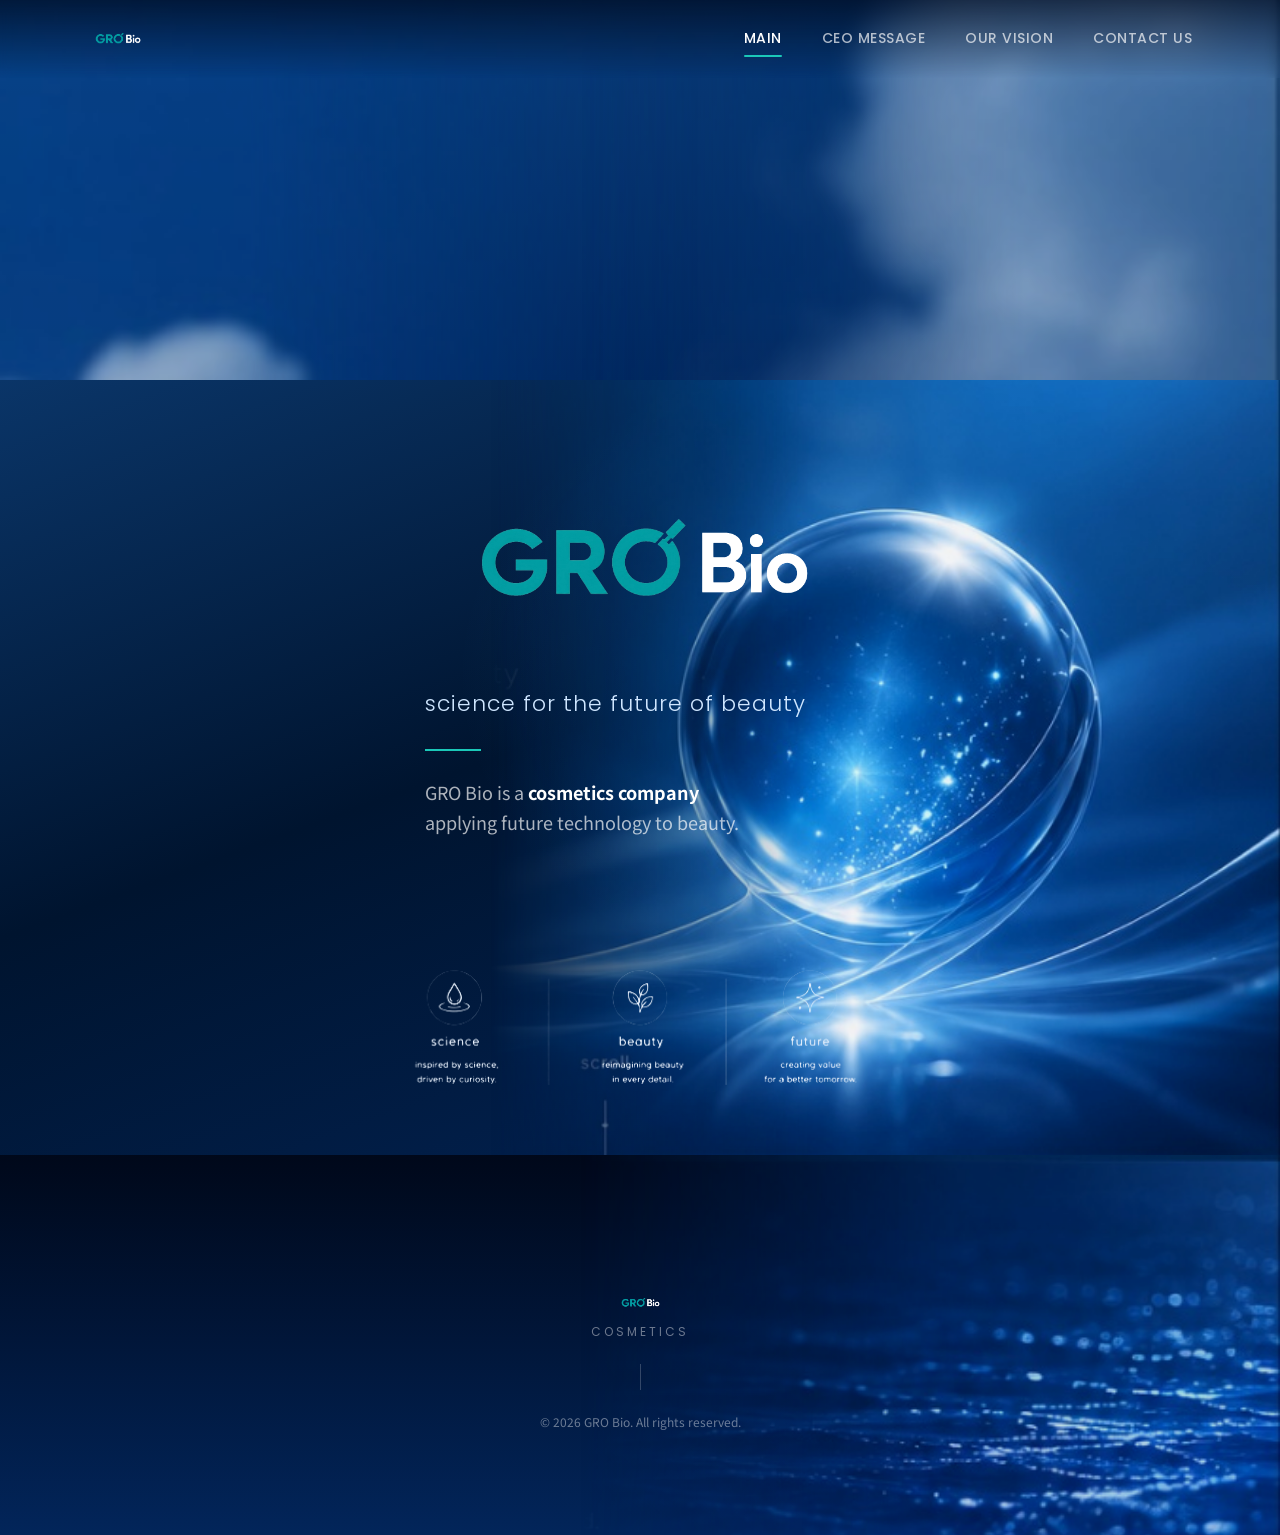
==== index.html @ 862a054e "Make English the primary site (root pages), remove redundant /en folder" ====
<!DOCTYPE html>
<html lang="en">
<head>
<meta charset="UTF-8">
<meta name="viewport" content="width=device-width, initial-scale=1.0">
<title>GRO Bio | science for the future of beauty</title>
<meta name="description" content="GRO Bio is a cosmetics company that applies future technology to beauty.">
<link rel="icon" href="assets/logo.png">
<link rel="stylesheet" href="style.css">
</head>
<body>

<header class="site-header">
  <div class="wrap">
    <a href="index.html" class="brand"><img src="assets/logo-white.png" alt="GRO Bio"></a>
    <nav class="nav-links">
      <a href="index.html" class="active eng">MAIN</a>
      <a href="ceo.html" class="eng">CEO MESSAGE</a>
      <a href="vision.html" class="eng">OUR VISION</a>
      <a href="contact.html" class="eng">CONTACT US</a>
    </nav>
    <button class="nav-toggle" aria-label="Open menu"><span></span></button>
  </div>
</header>

<section class="sky-band">
  <div class="cloud-l"></div>
  <div class="cloud-r"></div>
</section>

<section class="hero">
  <div class="hero-orb"></div>
  <div class="wrap hero-inner">
    <img class="hero-mark" src="assets/logo-white.png" alt="GRO Bio">
    <p class="hero-tagline eng">science for the future of beauty</p>
    <div class="hero-rule"></div>
    <p class="hero-desc">GRO Bio is a <strong>cosmetics company</strong><br>applying future technology to beauty.</p>
  </div>
  <div class="hero-pillars"><img src="assets/pillars-graphic.png" alt="science, beauty, future"></div>
</section>

<footer class="site-footer">
  <div class="footer-water"></div>
  <div class="wrap footer-inner">
    <img src="assets/logo-white.png" alt="GRO Bio">
    <div class="tag">cosmetics</div>
    <div class="footer-rule"></div>
    <div class="copyright">&copy; 2026 GRO Bio. All rights reserved.</div>
  </div>
</footer>

<script src="script.js"></script>
</body>
</html>
---- style.css ----
@import url('https://fonts.googleapis.com/css2?family=Poppins:wght@300;400;500;600;700&family=Noto+Sans+KR:wght@300;400;500;700;900&display=swap');

:root{
  --navy-950:#00081a;
  --navy-900:#00142f;
  --navy-800:#02255a;
  --navy-700:#0a3d7a;
  --navy-600:#154f96;
  --blue-accent:#2e8fe0;
  --teal:#1bc8b8;
  --ice:#cfe6ff;
  --white:#ffffff;
  --muted:rgba(255,255,255,.68);
  --faint:rgba(255,255,255,.42);
  --max:1160px;
}

*{margin:0;padding:0;box-sizing:border-box}

html{scroll-behavior:smooth}

body{
  font-family:'Noto Sans KR','Poppins',sans-serif;
  background:var(--navy-900);
  color:var(--white);
  line-height:1.7;
  overflow-x:hidden;
}

.eng{font-family:'Poppins','Noto Sans KR',sans-serif}

a{color:inherit;text-decoration:none}
img{max-width:100%;display:block}
ul{list-style:none}
button{font:inherit;cursor:pointer}

.wrap{max-width:var(--max);margin:0 auto;padding:0 28px}

/* ---------- Header ---------- */
.site-header{
  position:fixed;top:0;left:0;right:0;z-index:100;
  background:linear-gradient(180deg, rgba(0,10,30,.72) 0%, rgba(0,10,30,0) 100%);
  backdrop-filter:blur(6px);
  transition:background .3s ease;
}
.site-header.solid{
  background:rgba(0,15,40,.92);
  border-bottom:1px solid rgba(255,255,255,.08);
}
.site-header .wrap{
  display:flex;align-items:center;justify-content:space-between;
  height:78px;
}
.brand{display:flex;align-items:center;gap:10px}
.brand img{height:26px;width:auto}

.nav-links{display:flex;align-items:center;gap:40px}
.nav-links a{
  font-family:'Poppins',sans-serif;
  font-size:14px;letter-spacing:.5px;font-weight:500;
  color:var(--muted);
  position:relative;
  padding:6px 0;
  transition:color .2s ease;
}
.nav-links a:hover,.nav-links a.active{color:var(--white)}
.nav-links a.active::after{
  content:'';position:absolute;left:0;right:0;bottom:0;height:2px;
  background:var(--teal);border-radius:2px;
}

.nav-toggle{
  display:none;
  width:40px;height:40px;border-radius:8px;border:none;background:transparent;
  position:relative;
  z-index:110;
}
.nav-toggle span{
  display:block;width:22px;height:2px;background:var(--white);margin:0 auto;
  position:relative;transition:transform .25s ease,opacity .25s ease;
}
.nav-toggle span::before,.nav-toggle span::after{
  content:'';position:absolute;left:0;width:22px;height:2px;background:var(--white);transition:transform .25s ease,top .25s ease;
}
.nav-toggle span::before{top:-7px}
.nav-toggle span::after{top:7px}
.nav-toggle.open span{background:transparent}
.nav-toggle.open span::before{top:0;transform:rotate(45deg)}
.nav-toggle.open span::after{top:0;transform:rotate(-45deg)}

/* ---------- Sky band (home, top) ---------- */
.sky-band{
  position:relative;
  height:380px;
  overflow:hidden;
  background:linear-gradient(180deg, var(--navy-700) 0%, var(--navy-800) 100%);
}

/* ---------- Hero ---------- */
.hero{
  position:relative;
  min-height:760px;
  display:flex;flex-direction:column;justify-content:center;
  background:
    radial-gradient(ellipse 900px 600px at 78% 38%, rgba(46,143,224,.25), transparent 60%),
    linear-gradient(160deg, #0a3568 0%, var(--navy-900) 45%, var(--navy-800) 100%);
  overflow:hidden;
}
.hero-orb{
  position:absolute;top:0;right:0;height:100%;width:62%;
  background-image:url('assets/hero-orb.png');
  background-repeat:no-repeat;
  background-position:right center;
  background-size:contain;
  opacity:.95;
  pointer-events:none;
  z-index:0;
}
.hero-inner{position:relative;z-index:2;padding:90px 0 60px}
.hero-mark{width:min(430px,72vw);margin-bottom:26px}
.hero-tagline{
  font-family:'Poppins',sans-serif;font-weight:300;font-size:clamp(16px,2.4vw,22px);
  letter-spacing:1px;color:var(--ice);margin-bottom:26px;
}
.hero-rule{width:56px;height:2px;background:var(--teal);margin-bottom:26px}
.hero-desc{
  font-size:clamp(15px,1.8vw,18px);color:var(--muted);font-weight:400;max-width:480px;
}
.hero-desc strong{color:var(--white);font-weight:700}

.hero-pillars{
  position:relative;z-index:2;
  width:min(640px,90vw);
  margin:48px auto 40px;
}
.hero-pillars img{width:100%;height:auto;display:block}

.section-eyebrow{
  font-family:'Poppins',sans-serif;font-size:12px;letter-spacing:4px;color:var(--teal);
  text-transform:uppercase;margin-bottom:14px;
}
.section-title{
  font-family:'Poppins',sans-serif;font-weight:300;font-size:clamp(26px,4vw,40px);
  margin-bottom:16px;color:var(--white);
}
.section-title b{font-weight:600;color:var(--teal)}
.section-lead{color:var(--muted);max-width:560px;margin-bottom:56px;font-size:16px}

/* ---------- Page hero (inner pages) ---------- */
.page-hero{
  position:relative;
  padding:190px 0 90px;
  background:linear-gradient(165deg, var(--navy-950) 0%, var(--navy-800) 100%);
  overflow:hidden;
}
.page-hero .wrap{position:relative;z-index:2}
.page-hero-rule{width:56px;height:2px;background:var(--teal);margin:18px 0 26px}
.page-hero h1{
  font-family:'Poppins',sans-serif;font-weight:300;font-size:clamp(30px,5vw,52px);
  letter-spacing:.5px;
}
.page-hero h1 b{font-weight:600;color:var(--teal)}
.page-hero .sub{color:var(--muted);margin-top:18px;max-width:560px;font-size:16px}

.cloud-l,.cloud-r{position:absolute;top:0;height:100%;width:26%;pointer-events:none;opacity:.9}
.cloud-l{left:0;background:url('assets/vision-cloud-l.png') left center/cover no-repeat}
.cloud-r{right:0;background:url('assets/vision-cloud-r.png') right center/cover no-repeat}
.sky-band .cloud-l,.sky-band .cloud-r{height:100%;width:55%;opacity:.75}

/* ---------- Generic content section ---------- */
.section{padding:90px 0;position:relative}
.section.alt{background:var(--navy-950)}

/* ---------- CEO page ---------- */
.ceo-layout{display:grid;grid-template-columns:220px 1fr;gap:60px;align-items:start}
.ceo-portrait{
  width:220px;height:220px;border-radius:50%;
  background:radial-gradient(circle at 35% 30%, var(--navy-600), var(--navy-950) 75%);
  border:1px solid rgba(255,255,255,.12);
  display:flex;align-items:center;justify-content:center;
  color:rgba(255,255,255,.35);
}
.ceo-portrait svg{width:96px;height:96px}
.ceo-quote{
  font-family:'Poppins',sans-serif;font-weight:300;font-size:clamp(20px,2.6vw,28px);
  color:var(--ice);line-height:1.5;margin-bottom:36px;position:relative;padding-left:26px;
  border-left:2px solid var(--teal);
}
.ceo-body p{color:var(--muted);font-size:16px;margin-bottom:22px;max-width:640px}
.ceo-body strong{color:var(--white)}
.signature{margin-top:44px}
.signature .role{font-size:13px;color:var(--faint);letter-spacing:1px;margin-bottom:6px;font-family:'Poppins',sans-serif}
.signature .name{font-size:22px;font-weight:700}
.signature .name span{font-weight:300;color:var(--muted);font-size:16px;margin-left:10px;font-family:'Poppins',sans-serif}

/* ---------- Vision pillars ---------- */
.pillars{display:grid;grid-template-columns:repeat(3,1fr);gap:0;border-top:1px solid rgba(255,255,255,.08)}
.pillar{padding:44px 30px;border-right:1px solid rgba(255,255,255,.08)}
.pillar:last-child{border-right:none}
.pillar-icon{
  width:56px;height:56px;border-radius:50%;
  border:1px solid rgba(27,200,184,.4);background:rgba(27,200,184,.08);
  display:flex;align-items:center;justify-content:center;color:var(--teal);margin-bottom:22px;
}
.pillar-icon svg{width:26px;height:26px}
.pillar h3{font-family:'Poppins',sans-serif;font-size:18px;letter-spacing:.5px;margin-bottom:6px}
.pillar .kicker{font-size:12px;color:var(--faint);font-family:'Poppins',sans-serif;letter-spacing:1px;margin-bottom:16px}
.pillar p{color:var(--muted);font-size:14.5px}

.vision-statement{
  text-align:center;padding:70px 0;
}
.vision-statement .wordmark{font-family:'Poppins',sans-serif;font-weight:300;font-size:clamp(22px,3.4vw,34px);color:var(--white)}
.vision-statement .tag{font-family:'Poppins',sans-serif;font-size:13px;letter-spacing:3px;color:var(--faint);margin-top:8px;text-transform:uppercase}

/* ---------- Contact page ---------- */
.contact-grid{display:grid;grid-template-columns:1.1fr .9fr;gap:50px;align-items:start}
.contact-lead p{color:var(--muted);font-size:16px;margin-bottom:18px;max-width:520px}
.contact-card{
  background:linear-gradient(160deg, rgba(255,255,255,.05), rgba(255,255,255,.015));
  border:1px solid rgba(255,255,255,.08);border-radius:18px;padding:38px;
}
.contact-item{display:flex;gap:16px;padding:18px 0;border-bottom:1px solid rgba(255,255,255,.08)}
.contact-item:last-child{border-bottom:none}
.contact-item .ic{
  width:42px;height:42px;border-radius:50%;flex:none;
  background:rgba(27,200,184,.12);border:1px solid rgba(27,200,184,.3);
  display:flex;align-items:center;justify-content:center;color:var(--teal);
}
.contact-item .ic svg{width:19px;height:19px}
.contact-item .label{font-family:'Poppins',sans-serif;font-size:11px;letter-spacing:1.5px;color:var(--faint);text-transform:uppercase;margin-bottom:6px}
.contact-item .value{font-size:15.5px;color:var(--white)}
.contact-item .value a{border-bottom:1px solid rgba(255,255,255,.25)}
.contact-item .value a:hover{color:var(--teal);border-color:var(--teal)}
.map-link{
  display:inline-flex;align-items:center;gap:8px;margin-top:26px;
  font-family:'Poppins',sans-serif;font-size:13px;color:var(--teal);letter-spacing:.5px;
}
.map-link svg{width:14px;height:14px}

/* ---------- Footer ---------- */
.site-footer{
  position:relative;
  background:linear-gradient(180deg, var(--navy-950) 0%, var(--navy-800) 100%);
  padding:64px 0 30px;
  overflow:hidden;
  min-height:380px;
  display:flex;align-items:center;
}
.footer-water{
  position:absolute;right:0;top:0;height:380px;width:55%;
  background:url('assets/footer-water.png') right center/cover no-repeat;
  opacity:.85;pointer-events:none;
}
.footer-inner{position:relative;z-index:2;text-align:center}
.footer-inner img{height:22px;margin:0 auto 8px}
.footer-inner .tag{font-family:'Poppins',sans-serif;font-size:12px;letter-spacing:3px;color:var(--faint);text-transform:uppercase;margin-bottom:22px}
.footer-rule{width:1px;height:26px;background:rgba(255,255,255,.2);margin:22px auto 22px}
.copyright{font-size:12px;color:var(--faint)}

/* ---------- Responsive ---------- */
@media (max-width:900px){
  .ceo-layout{grid-template-columns:1fr;}
  .ceo-portrait{width:140px;height:140px}
  .ceo-portrait svg{width:60px;height:60px}
  .pillars{grid-template-columns:1fr}
  .pillar{border-right:none;border-bottom:1px solid rgba(255,255,255,.08)}
  .contact-grid{grid-template-columns:1fr}
  .hero-orb{width:100%;opacity:.55}
}

@media (max-width:720px){
  .nav-toggle{display:block}
  .nav-links{
    position:fixed;top:0;right:0;height:100vh;width:min(78vw,320px);
    background:rgba(0,10,28,.98);backdrop-filter:blur(10px);
    flex-direction:column;align-items:flex-start;justify-content:center;gap:30px;
    padding:0 40px;
    transform:translateX(100%);transition:transform .3s ease;
    z-index:105;
  }
  .nav-links.open{transform:translateX(0)}
  .nav-links a{font-size:18px}
  .page-hero{padding:150px 0 60px}
  .footer-water{width:100%;opacity:.35}
  .sky-band{height:220px}
  .hero{min-height:440px}
  .site-footer{min-height:220px}
  .footer-water{height:220px}
}

@media (max-width:480px){
  .wrap{padding:0 20px}
  .hero-mark{width:78vw}
  .contact-card{padding:26px}
}
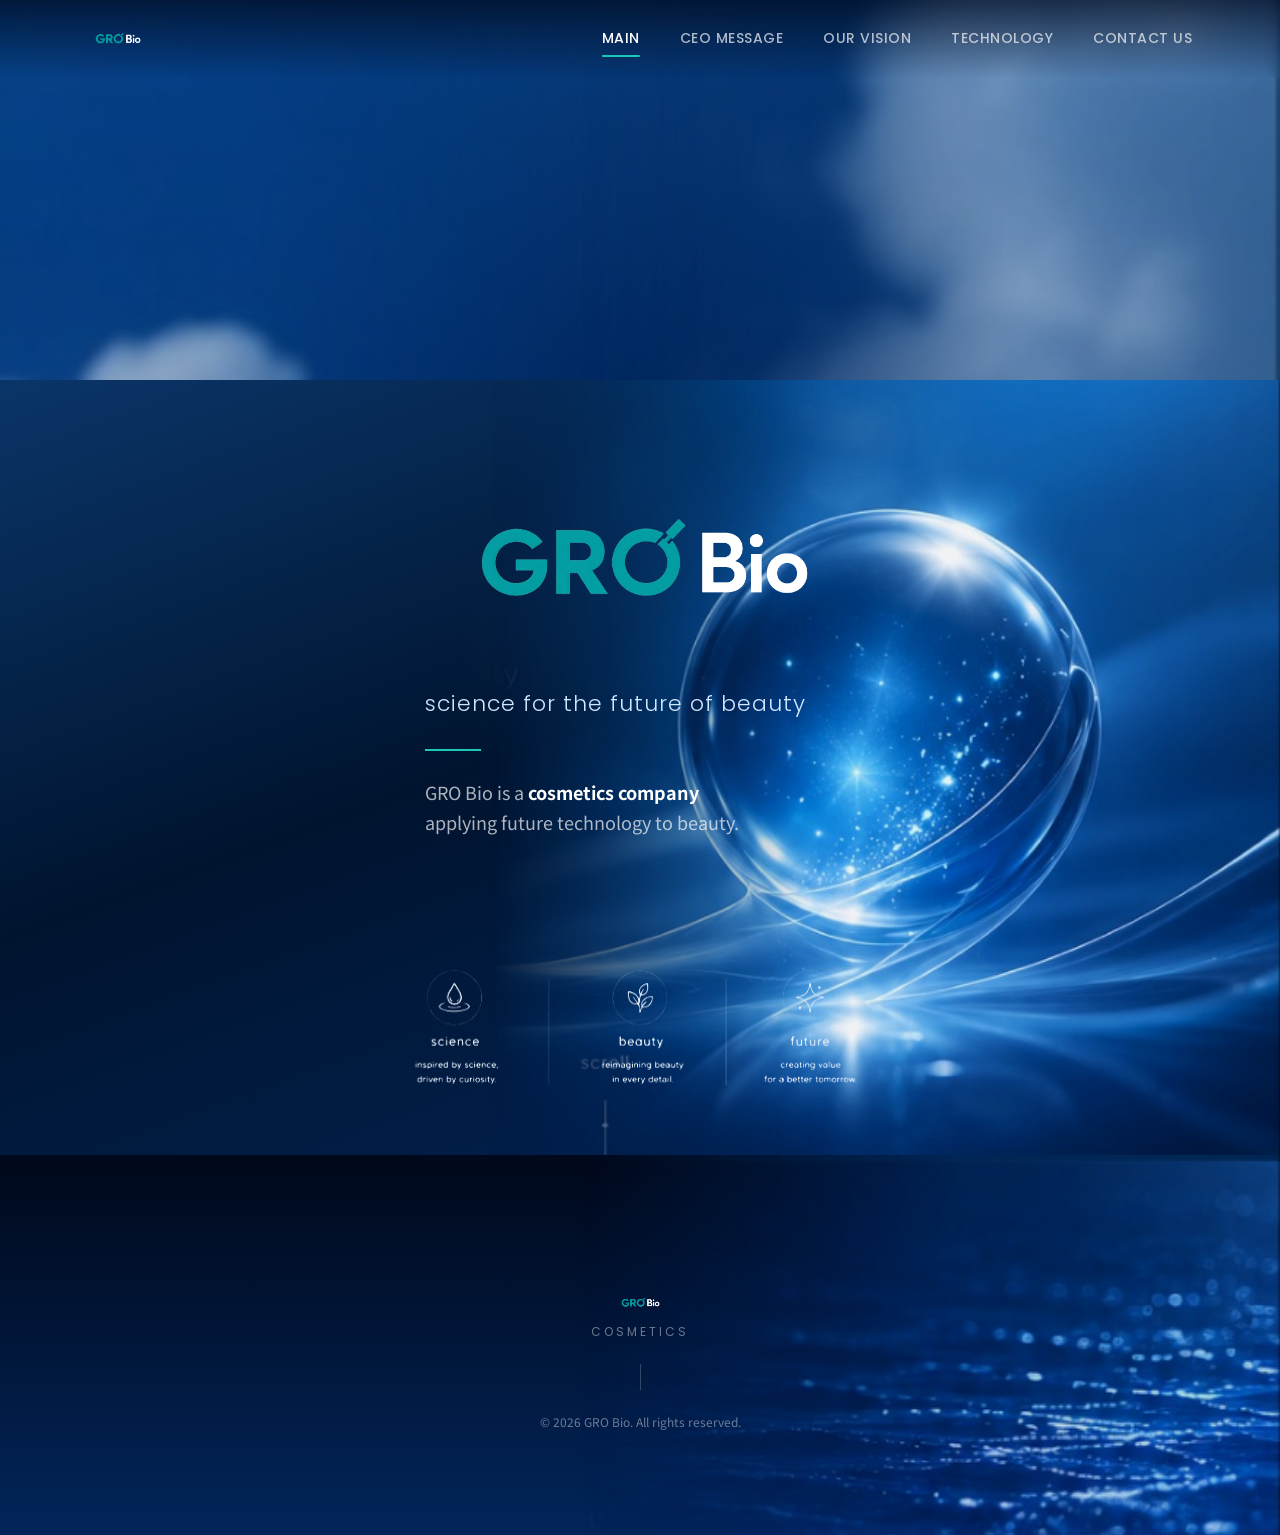
==== commit 093f65f8: "Add Technology page; update nav" ====
--- a/index.html
+++ b/index.html
@@ -17,6 +17,7 @@
       <a href="index.html" class="active eng">MAIN</a>
       <a href="ceo.html" class="eng">CEO MESSAGE</a>
       <a href="vision.html" class="eng">OUR VISION</a>
+      <a href="technology.html" class="eng">TECHNOLOGY</a>
       <a href="contact.html" class="eng">CONTACT US</a>
     </nav>
     <button class="nav-toggle" aria-label="Open menu"><span></span></button>
--- a/style.css
+++ b/style.css
@@ -1,296 +1,303 @@
-@import url('https://fonts.googleapis.com/css2?family=Poppins:wght@300;400;500;600;700&family=Noto+Sans+KR:wght@300;400;500;700;900&display=swap');
-
-:root{
-  --navy-950:#00081a;
-  --navy-900:#00142f;
-  --navy-800:#02255a;
-  --navy-700:#0a3d7a;
-  --navy-600:#154f96;
-  --blue-accent:#2e8fe0;
-  --teal:#1bc8b8;
-  --ice:#cfe6ff;
-  --white:#ffffff;
-  --muted:rgba(255,255,255,.68);
-  --faint:rgba(255,255,255,.42);
-  --max:1160px;
-}
-
-*{margin:0;padding:0;box-sizing:border-box}
-
-html{scroll-behavior:smooth}
-
-body{
-  font-family:'Noto Sans KR','Poppins',sans-serif;
-  background:var(--navy-900);
-  color:var(--white);
-  line-height:1.7;
-  overflow-x:hidden;
-}
-
-.eng{font-family:'Poppins','Noto Sans KR',sans-serif}
-
-a{color:inherit;text-decoration:none}
-img{max-width:100%;display:block}
-ul{list-style:none}
-button{font:inherit;cursor:pointer}
-
-.wrap{max-width:var(--max);margin:0 auto;padding:0 28px}
-
-/* ---------- Header ---------- */
-.site-header{
-  position:fixed;top:0;left:0;right:0;z-index:100;
-  background:linear-gradient(180deg, rgba(0,10,30,.72) 0%, rgba(0,10,30,0) 100%);
-  backdrop-filter:blur(6px);
-  transition:background .3s ease;
-}
-.site-header.solid{
-  background:rgba(0,15,40,.92);
-  border-bottom:1px solid rgba(255,255,255,.08);
-}
-.site-header .wrap{
-  display:flex;align-items:center;justify-content:space-between;
-  height:78px;
-}
-.brand{display:flex;align-items:center;gap:10px}
-.brand img{height:26px;width:auto}
-
-.nav-links{display:flex;align-items:center;gap:40px}
-.nav-links a{
-  font-family:'Poppins',sans-serif;
-  font-size:14px;letter-spacing:.5px;font-weight:500;
-  color:var(--muted);
-  position:relative;
-  padding:6px 0;
-  transition:color .2s ease;
-}
-.nav-links a:hover,.nav-links a.active{color:var(--white)}
-.nav-links a.active::after{
-  content:'';position:absolute;left:0;right:0;bottom:0;height:2px;
-  background:var(--teal);border-radius:2px;
-}
-
-.nav-toggle{
-  display:none;
-  width:40px;height:40px;border-radius:8px;border:none;background:transparent;
-  position:relative;
-  z-index:110;
-}
-.nav-toggle span{
-  display:block;width:22px;height:2px;background:var(--white);margin:0 auto;
-  position:relative;transition:transform .25s ease,opacity .25s ease;
-}
-.nav-toggle span::before,.nav-toggle span::after{
-  content:'';position:absolute;left:0;width:22px;height:2px;background:var(--white);transition:transform .25s ease,top .25s ease;
-}
-.nav-toggle span::before{top:-7px}
-.nav-toggle span::after{top:7px}
-.nav-toggle.open span{background:transparent}
-.nav-toggle.open span::before{top:0;transform:rotate(45deg)}
-.nav-toggle.open span::after{top:0;transform:rotate(-45deg)}
-
-/* ---------- Sky band (home, top) ---------- */
-.sky-band{
-  position:relative;
-  height:380px;
-  overflow:hidden;
-  background:linear-gradient(180deg, var(--navy-700) 0%, var(--navy-800) 100%);
-}
-
-/* ---------- Hero ---------- */
-.hero{
-  position:relative;
-  min-height:760px;
-  display:flex;flex-direction:column;justify-content:center;
-  background:
-    radial-gradient(ellipse 900px 600px at 78% 38%, rgba(46,143,224,.25), transparent 60%),
-    linear-gradient(160deg, #0a3568 0%, var(--navy-900) 45%, var(--navy-800) 100%);
-  overflow:hidden;
-}
-.hero-orb{
-  position:absolute;top:0;right:0;height:100%;width:62%;
-  background-image:url('assets/hero-orb.png');
-  background-repeat:no-repeat;
-  background-position:right center;
-  background-size:contain;
-  opacity:.95;
-  pointer-events:none;
-  z-index:0;
-}
-.hero-inner{position:relative;z-index:2;padding:90px 0 60px}
-.hero-mark{width:min(430px,72vw);margin-bottom:26px}
-.hero-tagline{
-  font-family:'Poppins',sans-serif;font-weight:300;font-size:clamp(16px,2.4vw,22px);
-  letter-spacing:1px;color:var(--ice);margin-bottom:26px;
-}
-.hero-rule{width:56px;height:2px;background:var(--teal);margin-bottom:26px}
-.hero-desc{
-  font-size:clamp(15px,1.8vw,18px);color:var(--muted);font-weight:400;max-width:480px;
-}
-.hero-desc strong{color:var(--white);font-weight:700}
-
-.hero-pillars{
-  position:relative;z-index:2;
-  width:min(640px,90vw);
-  margin:48px auto 40px;
-}
-.hero-pillars img{width:100%;height:auto;display:block}
-
-.section-eyebrow{
-  font-family:'Poppins',sans-serif;font-size:12px;letter-spacing:4px;color:var(--teal);
-  text-transform:uppercase;margin-bottom:14px;
-}
-.section-title{
-  font-family:'Poppins',sans-serif;font-weight:300;font-size:clamp(26px,4vw,40px);
-  margin-bottom:16px;color:var(--white);
-}
-.section-title b{font-weight:600;color:var(--teal)}
-.section-lead{color:var(--muted);max-width:560px;margin-bottom:56px;font-size:16px}
-
-/* ---------- Page hero (inner pages) ---------- */
-.page-hero{
-  position:relative;
-  padding:190px 0 90px;
-  background:linear-gradient(165deg, var(--navy-950) 0%, var(--navy-800) 100%);
-  overflow:hidden;
-}
-.page-hero .wrap{position:relative;z-index:2}
-.page-hero-rule{width:56px;height:2px;background:var(--teal);margin:18px 0 26px}
-.page-hero h1{
-  font-family:'Poppins',sans-serif;font-weight:300;font-size:clamp(30px,5vw,52px);
-  letter-spacing:.5px;
-}
-.page-hero h1 b{font-weight:600;color:var(--teal)}
-.page-hero .sub{color:var(--muted);margin-top:18px;max-width:560px;font-size:16px}
-
-.cloud-l,.cloud-r{position:absolute;top:0;height:100%;width:26%;pointer-events:none;opacity:.9}
-.cloud-l{left:0;background:url('assets/vision-cloud-l.png') left center/cover no-repeat}
-.cloud-r{right:0;background:url('assets/vision-cloud-r.png') right center/cover no-repeat}
-.sky-band .cloud-l,.sky-band .cloud-r{height:100%;width:55%;opacity:.75}
-
-/* ---------- Generic content section ---------- */
-.section{padding:90px 0;position:relative}
-.section.alt{background:var(--navy-950)}
-
-/* ---------- CEO page ---------- */
-.ceo-layout{display:grid;grid-template-columns:220px 1fr;gap:60px;align-items:start}
-.ceo-portrait{
-  width:220px;height:220px;border-radius:50%;
-  background:radial-gradient(circle at 35% 30%, var(--navy-600), var(--navy-950) 75%);
-  border:1px solid rgba(255,255,255,.12);
-  display:flex;align-items:center;justify-content:center;
-  color:rgba(255,255,255,.35);
-}
-.ceo-portrait svg{width:96px;height:96px}
-.ceo-quote{
-  font-family:'Poppins',sans-serif;font-weight:300;font-size:clamp(20px,2.6vw,28px);
-  color:var(--ice);line-height:1.5;margin-bottom:36px;position:relative;padding-left:26px;
-  border-left:2px solid var(--teal);
-}
-.ceo-body p{color:var(--muted);font-size:16px;margin-bottom:22px;max-width:640px}
-.ceo-body strong{color:var(--white)}
-.signature{margin-top:44px}
-.signature .role{font-size:13px;color:var(--faint);letter-spacing:1px;margin-bottom:6px;font-family:'Poppins',sans-serif}
-.signature .name{font-size:22px;font-weight:700}
-.signature .name span{font-weight:300;color:var(--muted);font-size:16px;margin-left:10px;font-family:'Poppins',sans-serif}
-
-/* ---------- Vision pillars ---------- */
-.pillars{display:grid;grid-template-columns:repeat(3,1fr);gap:0;border-top:1px solid rgba(255,255,255,.08)}
-.pillar{padding:44px 30px;border-right:1px solid rgba(255,255,255,.08)}
-.pillar:last-child{border-right:none}
-.pillar-icon{
-  width:56px;height:56px;border-radius:50%;
-  border:1px solid rgba(27,200,184,.4);background:rgba(27,200,184,.08);
-  display:flex;align-items:center;justify-content:center;color:var(--teal);margin-bottom:22px;
-}
-.pillar-icon svg{width:26px;height:26px}
-.pillar h3{font-family:'Poppins',sans-serif;font-size:18px;letter-spacing:.5px;margin-bottom:6px}
-.pillar .kicker{font-size:12px;color:var(--faint);font-family:'Poppins',sans-serif;letter-spacing:1px;margin-bottom:16px}
-.pillar p{color:var(--muted);font-size:14.5px}
-
-.vision-statement{
-  text-align:center;padding:70px 0;
-}
-.vision-statement .wordmark{font-family:'Poppins',sans-serif;font-weight:300;font-size:clamp(22px,3.4vw,34px);color:var(--white)}
-.vision-statement .tag{font-family:'Poppins',sans-serif;font-size:13px;letter-spacing:3px;color:var(--faint);margin-top:8px;text-transform:uppercase}
-
-/* ---------- Contact page ---------- */
-.contact-grid{display:grid;grid-template-columns:1.1fr .9fr;gap:50px;align-items:start}
-.contact-lead p{color:var(--muted);font-size:16px;margin-bottom:18px;max-width:520px}
-.contact-card{
-  background:linear-gradient(160deg, rgba(255,255,255,.05), rgba(255,255,255,.015));
-  border:1px solid rgba(255,255,255,.08);border-radius:18px;padding:38px;
-}
-.contact-item{display:flex;gap:16px;padding:18px 0;border-bottom:1px solid rgba(255,255,255,.08)}
-.contact-item:last-child{border-bottom:none}
-.contact-item .ic{
-  width:42px;height:42px;border-radius:50%;flex:none;
-  background:rgba(27,200,184,.12);border:1px solid rgba(27,200,184,.3);
-  display:flex;align-items:center;justify-content:center;color:var(--teal);
-}
-.contact-item .ic svg{width:19px;height:19px}
-.contact-item .label{font-family:'Poppins',sans-serif;font-size:11px;letter-spacing:1.5px;color:var(--faint);text-transform:uppercase;margin-bottom:6px}
-.contact-item .value{font-size:15.5px;color:var(--white)}
-.contact-item .value a{border-bottom:1px solid rgba(255,255,255,.25)}
-.contact-item .value a:hover{color:var(--teal);border-color:var(--teal)}
-.map-link{
-  display:inline-flex;align-items:center;gap:8px;margin-top:26px;
-  font-family:'Poppins',sans-serif;font-size:13px;color:var(--teal);letter-spacing:.5px;
-}
-.map-link svg{width:14px;height:14px}
-
-/* ---------- Footer ---------- */
-.site-footer{
-  position:relative;
-  background:linear-gradient(180deg, var(--navy-950) 0%, var(--navy-800) 100%);
-  padding:64px 0 30px;
-  overflow:hidden;
-  min-height:380px;
-  display:flex;align-items:center;
-}
-.footer-water{
-  position:absolute;right:0;top:0;height:380px;width:55%;
-  background:url('assets/footer-water.png') right center/cover no-repeat;
-  opacity:.85;pointer-events:none;
-}
-.footer-inner{position:relative;z-index:2;text-align:center}
-.footer-inner img{height:22px;margin:0 auto 8px}
-.footer-inner .tag{font-family:'Poppins',sans-serif;font-size:12px;letter-spacing:3px;color:var(--faint);text-transform:uppercase;margin-bottom:22px}
-.footer-rule{width:1px;height:26px;background:rgba(255,255,255,.2);margin:22px auto 22px}
-.copyright{font-size:12px;color:var(--faint)}
-
-/* ---------- Responsive ---------- */
-@media (max-width:900px){
-  .ceo-layout{grid-template-columns:1fr;}
-  .ceo-portrait{width:140px;height:140px}
-  .ceo-portrait svg{width:60px;height:60px}
-  .pillars{grid-template-columns:1fr}
-  .pillar{border-right:none;border-bottom:1px solid rgba(255,255,255,.08)}
-  .contact-grid{grid-template-columns:1fr}
-  .hero-orb{width:100%;opacity:.55}
-}
-
-@media (max-width:720px){
-  .nav-toggle{display:block}
-  .nav-links{
-    position:fixed;top:0;right:0;height:100vh;width:min(78vw,320px);
-    background:rgba(0,10,28,.98);backdrop-filter:blur(10px);
-    flex-direction:column;align-items:flex-start;justify-content:center;gap:30px;
-    padding:0 40px;
-    transform:translateX(100%);transition:transform .3s ease;
-    z-index:105;
-  }
-  .nav-links.open{transform:translateX(0)}
-  .nav-links a{font-size:18px}
-  .page-hero{padding:150px 0 60px}
-  .footer-water{width:100%;opacity:.35}
-  .sky-band{height:220px}
-  .hero{min-height:440px}
-  .site-footer{min-height:220px}
-  .footer-water{height:220px}
-}
-
-@media (max-width:480px){
-  .wrap{padding:0 20px}
-  .hero-mark{width:78vw}
-  .contact-card{padding:26px}
-}
+@import url('https://fonts.googleapis.com/css2?family=Poppins:wght@300;400;500;600;700&family=Noto+Sans+KR:wght@300;400;500;700;900&family=Gamja+Flower&display=swap');
+
+:root{
+  --navy-950:#00081a;
+  --navy-900:#00142f;
+  --navy-800:#02255a;
+  --navy-700:#0a3d7a;
+  --navy-600:#154f96;
+  --blue-accent:#2e8fe0;
+  --teal:#1bc8b8;
+  --ice:#cfe6ff;
+  --white:#ffffff;
+  --muted:rgba(255,255,255,.68);
+  --faint:rgba(255,255,255,.42);
+  --max:1160px;
+}
+
+*{margin:0;padding:0;box-sizing:border-box}
+
+html{scroll-behavior:smooth}
+
+body{
+  font-family:'Noto Sans KR','Poppins',sans-serif;
+  background:var(--navy-900);
+  color:var(--white);
+  line-height:1.7;
+  overflow-x:hidden;
+}
+
+.eng{font-family:'Poppins','Noto Sans KR',sans-serif}
+
+a{color:inherit;text-decoration:none}
+img{max-width:100%;display:block}
+ul{list-style:none}
+button{font:inherit;cursor:pointer}
+
+.wrap{max-width:var(--max);margin:0 auto;padding:0 28px}
+
+/* ---------- Header ---------- */
+.site-header{
+  position:fixed;top:0;left:0;right:0;z-index:100;
+  background:linear-gradient(180deg, rgba(0,10,30,.72) 0%, rgba(0,10,30,0) 100%);
+  backdrop-filter:blur(6px);
+  transition:background .3s ease;
+}
+.site-header.solid{
+  background:rgba(0,15,40,.92);
+  border-bottom:1px solid rgba(255,255,255,.08);
+}
+.site-header .wrap{
+  display:flex;align-items:center;justify-content:space-between;
+  height:78px;
+}
+.brand{display:flex;align-items:center;gap:10px}
+.brand img{height:26px;width:auto}
+
+.nav-links{display:flex;align-items:center;gap:40px}
+.nav-links a{
+  font-family:'Poppins',sans-serif;
+  font-size:14px;letter-spacing:.5px;font-weight:500;
+  color:var(--muted);
+  position:relative;
+  padding:6px 0;
+  transition:color .2s ease;
+}
+.nav-links a:hover,.nav-links a.active{color:var(--white)}
+.nav-links a.active::after{
+  content:'';position:absolute;left:0;right:0;bottom:0;height:2px;
+  background:var(--teal);border-radius:2px;
+}
+
+.nav-toggle{
+  display:none;
+  width:40px;height:40px;border-radius:8px;border:none;background:transparent;
+  position:relative;
+  z-index:110;
+}
+.nav-toggle span{
+  display:block;width:22px;height:2px;background:var(--white);margin:0 auto;
+  position:relative;transition:transform .25s ease,opacity .25s ease;
+}
+.nav-toggle span::before,.nav-toggle span::after{
+  content:'';position:absolute;left:0;width:22px;height:2px;background:var(--white);transition:transform .25s ease,top .25s ease;
+}
+.nav-toggle span::before{top:-7px}
+.nav-toggle span::after{top:7px}
+.nav-toggle.open span{background:transparent}
+.nav-toggle.open span::before{top:0;transform:rotate(45deg)}
+.nav-toggle.open span::after{top:0;transform:rotate(-45deg)}
+
+/* ---------- Sky band (home, top) ---------- */
+.sky-band{
+  position:relative;
+  height:380px;
+  overflow:hidden;
+  background:linear-gradient(180deg, var(--navy-700) 0%, var(--navy-800) 100%);
+}
+
+/* ---------- Hero ---------- */
+.hero{
+  position:relative;
+  min-height:760px;
+  display:flex;flex-direction:column;justify-content:center;
+  background:
+    radial-gradient(ellipse 900px 600px at 78% 38%, rgba(46,143,224,.25), transparent 60%),
+    linear-gradient(160deg, #0a3568 0%, var(--navy-900) 45%, var(--navy-800) 100%);
+  overflow:hidden;
+}
+.hero-orb{
+  position:absolute;top:0;right:0;height:100%;width:62%;
+  background-image:url('assets/hero-orb.png');
+  background-repeat:no-repeat;
+  background-position:right center;
+  background-size:contain;
+  opacity:.95;
+  pointer-events:none;
+  z-index:0;
+}
+.hero-inner{position:relative;z-index:2;padding:90px 0 60px}
+.hero-mark{width:min(430px,72vw);margin-bottom:26px}
+.hero-tagline{
+  font-family:'Poppins',sans-serif;font-weight:300;font-size:clamp(16px,2.4vw,22px);
+  letter-spacing:1px;color:var(--ice);margin-bottom:26px;
+}
+.hero-rule{width:56px;height:2px;background:var(--teal);margin-bottom:26px}
+.hero-desc{
+  font-size:clamp(15px,1.8vw,18px);color:var(--muted);font-weight:400;max-width:480px;
+}
+.hero-desc strong{color:var(--white);font-weight:700}
+
+.hero-pillars{
+  position:relative;z-index:2;
+  width:min(640px,90vw);
+  margin:48px auto 40px;
+}
+.hero-pillars img{width:100%;height:auto;display:block}
+
+.section-eyebrow{
+  font-family:'Poppins',sans-serif;font-size:12px;letter-spacing:4px;color:var(--teal);
+  text-transform:uppercase;margin-bottom:14px;
+}
+.section-title{
+  font-family:'Poppins',sans-serif;font-weight:300;font-size:clamp(26px,4vw,40px);
+  margin-bottom:16px;color:var(--white);
+}
+.section-title b{font-weight:600;color:var(--teal)}
+.section-lead{color:var(--muted);max-width:560px;margin-bottom:56px;font-size:16px}
+
+/* ---------- Page hero (inner pages) ---------- */
+.page-hero{
+  position:relative;
+  padding:190px 0 90px;
+  background:linear-gradient(165deg, var(--navy-950) 0%, var(--navy-800) 100%);
+  overflow:hidden;
+}
+.page-hero .wrap{position:relative;z-index:2}
+.page-hero-rule{width:56px;height:2px;background:var(--teal);margin:18px 0 26px}
+.page-hero h1{
+  font-family:'Poppins',sans-serif;font-weight:300;font-size:clamp(30px,5vw,52px);
+  letter-spacing:.5px;
+}
+.page-hero h1 b{font-weight:600;color:var(--teal)}
+.page-hero .sub{color:var(--muted);margin-top:18px;max-width:560px;font-size:16px}
+
+.cloud-l,.cloud-r{position:absolute;top:0;height:100%;width:26%;pointer-events:none;opacity:.9}
+.cloud-l{left:0;background:url('assets/vision-cloud-l.png') left center/cover no-repeat}
+.cloud-r{right:0;background:url('assets/vision-cloud-r.png') right center/cover no-repeat}
+.sky-band .cloud-l,.sky-band .cloud-r{height:100%;width:55%;opacity:.75}
+
+/* ---------- Generic content section ---------- */
+.section{padding:90px 0;position:relative}
+.section.alt{background:var(--navy-950)}
+
+/* ---------- CEO page ---------- */
+.ceo-layout{display:grid;grid-template-columns:220px 1fr;gap:60px;align-items:start}
+.ceo-portrait{
+  width:220px;height:220px;border-radius:50%;
+  background:radial-gradient(circle at 35% 30%, var(--navy-600), var(--navy-950) 75%);
+  border:1px solid rgba(255,255,255,.12);
+  display:flex;align-items:center;justify-content:center;
+  color:rgba(255,255,255,.35);
+}
+.ceo-portrait svg{width:96px;height:96px}
+.ceo-quote{
+  font-family:'Poppins',sans-serif;font-weight:300;font-size:clamp(20px,2.6vw,28px);
+  color:var(--ice);line-height:1.5;margin-bottom:36px;position:relative;padding-left:26px;
+  border-left:2px solid var(--teal);
+}
+.ceo-body p{color:var(--muted);font-size:16px;margin-bottom:22px;max-width:640px}
+.ceo-body strong{color:var(--white)}
+.signature{margin-top:44px}
+.signature .role{font-size:13px;color:var(--faint);letter-spacing:1px;margin-bottom:6px;font-family:'Poppins',sans-serif}
+.signature .name{font-size:22px;font-weight:700}
+.signature .name span{font-weight:300;color:var(--muted);font-size:16px;margin-left:10px;font-family:'Poppins',sans-serif}
+.signature .name .sig-kr{font-family:'Gamja Flower',cursive;color:rgba(27,200,184,.5);font-size:31px;font-weight:400;line-height:1;margin-left:10px;vertical-align:middle}
+
+/* ---------- Vision pillars ---------- */
+.pillars{display:grid;grid-template-columns:repeat(3,1fr);gap:0;border-top:1px solid rgba(255,255,255,.08)}
+.pillar{padding:44px 30px;border-right:1px solid rgba(255,255,255,.08)}
+.pillar:last-child{border-right:none}
+.pillar-icon{
+  width:56px;height:56px;border-radius:50%;
+  border:1px solid rgba(27,200,184,.4);background:rgba(27,200,184,.08);
+  display:flex;align-items:center;justify-content:center;color:var(--teal);margin-bottom:22px;
+}
+.pillar-icon svg{width:26px;height:26px}
+.pillar h3{font-family:'Poppins',sans-serif;font-size:18px;letter-spacing:.5px;margin-bottom:6px}
+.pillar .kicker{font-size:12px;color:var(--faint);font-family:'Poppins',sans-serif;letter-spacing:1px;margin-bottom:16px}
+.pillar p{color:var(--muted);font-size:14.5px}
+
+.vision-statement{
+  text-align:center;padding:70px 0;
+}
+.vision-statement .wordmark{font-family:'Poppins',sans-serif;font-weight:300;font-size:clamp(22px,3.4vw,34px);color:var(--white)}
+.vision-statement .tag{font-family:'Poppins',sans-serif;font-size:13px;letter-spacing:3px;color:var(--faint);margin-top:8px;text-transform:uppercase}
+
+/* ---------- Technology page ---------- */
+.tech-article{max-width:720px}
+.tech-item{padding:48px 0;border-bottom:1px solid rgba(255,255,255,.08)}
+.tech-item:last-child{border-bottom:none}
+.tech-item--goal{padding-left:28px;border-left:2px solid var(--teal);border-bottom:none}
+
+/* ---------- Contact page ---------- */
+.contact-grid{display:grid;grid-template-columns:1.1fr .9fr;gap:50px;align-items:start}
+.contact-lead p{color:var(--muted);font-size:16px;margin-bottom:18px;max-width:520px}
+.contact-card{
+  background:linear-gradient(160deg, rgba(255,255,255,.05), rgba(255,255,255,.015));
+  border:1px solid rgba(255,255,255,.08);border-radius:18px;padding:38px;
+}
+.contact-item{display:flex;gap:16px;padding:18px 0;border-bottom:1px solid rgba(255,255,255,.08)}
+.contact-item:last-child{border-bottom:none}
+.contact-item .ic{
+  width:42px;height:42px;border-radius:50%;flex:none;
+  background:rgba(27,200,184,.12);border:1px solid rgba(27,200,184,.3);
+  display:flex;align-items:center;justify-content:center;color:var(--teal);
+}
+.contact-item .ic svg{width:19px;height:19px}
+.contact-item .label{font-family:'Poppins',sans-serif;font-size:11px;letter-spacing:1.5px;color:var(--faint);text-transform:uppercase;margin-bottom:6px}
+.contact-item .value{font-size:15.5px;color:var(--white)}
+.contact-item .value a{border-bottom:1px solid rgba(255,255,255,.25)}
+.contact-item .value a:hover{color:var(--teal);border-color:var(--teal)}
+.map-link{
+  display:inline-flex;align-items:center;gap:8px;margin-top:26px;
+  font-family:'Poppins',sans-serif;font-size:13px;color:var(--teal);letter-spacing:.5px;
+}
+.map-link svg{width:14px;height:14px}
+
+/* ---------- Footer ---------- */
+.site-footer{
+  position:relative;
+  background:linear-gradient(180deg, var(--navy-950) 0%, var(--navy-800) 100%);
+  padding:64px 0 30px;
+  overflow:hidden;
+  min-height:380px;
+  display:flex;align-items:center;
+}
+.footer-water{
+  position:absolute;right:0;top:0;height:380px;width:55%;
+  background:url('assets/footer-water.png') right center/cover no-repeat;
+  opacity:.85;pointer-events:none;
+}
+.footer-inner{position:relative;z-index:2;text-align:center}
+.footer-inner img{height:22px;margin:0 auto 8px}
+.footer-inner .tag{font-family:'Poppins',sans-serif;font-size:12px;letter-spacing:3px;color:var(--faint);text-transform:uppercase;margin-bottom:22px}
+.footer-rule{width:1px;height:26px;background:rgba(255,255,255,.2);margin:22px auto 22px}
+.copyright{font-size:12px;color:var(--faint)}
+
+/* ---------- Responsive ---------- */
+@media (max-width:900px){
+  .ceo-layout{grid-template-columns:1fr;}
+  .ceo-portrait{width:140px;height:140px}
+  .ceo-portrait svg{width:60px;height:60px}
+  .pillars{grid-template-columns:1fr}
+  .pillar{border-right:none;border-bottom:1px solid rgba(255,255,255,.08)}
+  .contact-grid{grid-template-columns:1fr}
+  .hero-orb{width:100%;opacity:.55}
+}
+
+@media (max-width:720px){
+  .nav-toggle{display:block}
+  .nav-links{
+    position:fixed;top:0;right:0;height:100vh;width:min(78vw,320px);
+    background:rgba(0,10,28,.98);backdrop-filter:blur(10px);
+    flex-direction:column;align-items:flex-start;justify-content:center;gap:30px;
+    padding:0 40px;
+    transform:translateX(100%);transition:transform .3s ease;
+    z-index:105;
+  }
+  .nav-links.open{transform:translateX(0)}
+  .nav-links a{font-size:18px}
+  .page-hero{padding:150px 0 60px}
+  .footer-water{width:100%;opacity:.35}
+  .sky-band{height:220px}
+  .hero{min-height:440px}
+  .site-footer{min-height:220px}
+  .footer-water{height:220px}
+}
+
+@media (max-width:480px){
+  .wrap{padding:0 20px}
+  .hero-mark{width:78vw}
+  .contact-card{padding:26px}
+}
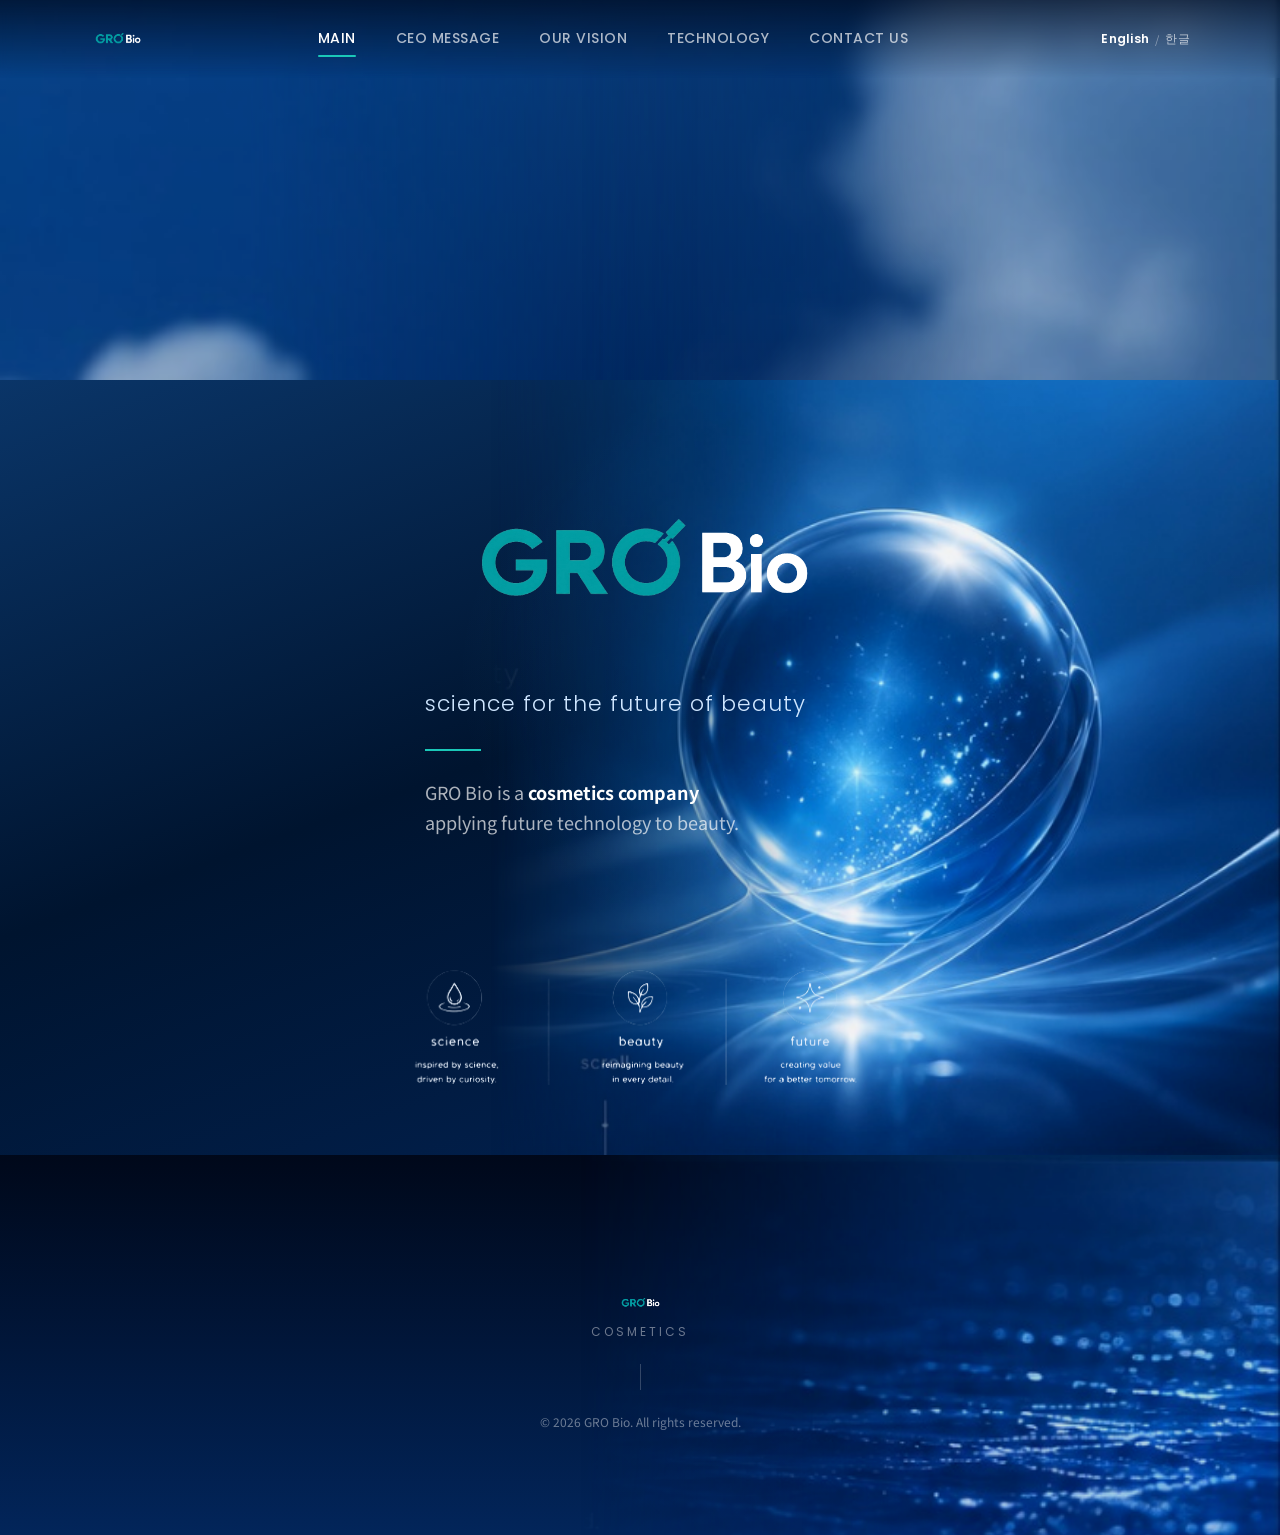
==== commit aaf590c6: "Add language toggle English/Korean across all pages" ====
--- a/index.html
+++ b/index.html
@@ -14,12 +14,17 @@
   <div class="wrap">
     <a href="index.html" class="brand"><img src="assets/logo-white.png" alt="GRO Bio"></a>
     <nav class="nav-links">
-      <a href="index.html" class="active eng">MAIN</a>
-      <a href="ceo.html" class="eng">CEO MESSAGE</a>
-      <a href="vision.html" class="eng">OUR VISION</a>
-      <a href="technology.html" class="eng">TECHNOLOGY</a>
-      <a href="contact.html" class="eng">CONTACT US</a>
+      <a href="index.html" class="active eng"><span class="lang-en">MAIN</span><span class="lang-kr">메인</span></a>
+      <a href="ceo.html" class="eng"><span class="lang-en">CEO MESSAGE</span><span class="lang-kr">CEO 인사</span></a>
+      <a href="vision.html" class="eng"><span class="lang-en">OUR VISION</span><span class="lang-kr">비전</span></a>
+      <a href="technology.html" class="eng"><span class="lang-en">TECHNOLOGY</span><span class="lang-kr">기술</span></a>
+      <a href="contact.html" class="eng"><span class="lang-en">CONTACT US</span><span class="lang-kr">문의하기</span></a>
     </nav>
+    <div class="lang-switch">
+      <button class="lang-btn" data-lang="en" onclick="setLang('en')">English</button>
+      <span class="lang-sep">/</span>
+      <button class="lang-btn" data-lang="kr" onclick="setLang('kr')">한글</button>
+    </div>
     <button class="nav-toggle" aria-label="Open menu"><span></span></button>
   </div>
 </header>
@@ -35,7 +40,7 @@
     <img class="hero-mark" src="assets/logo-white.png" alt="GRO Bio">
     <p class="hero-tagline eng">science for the future of beauty</p>
     <div class="hero-rule"></div>
-    <p class="hero-desc">GRO Bio is a <strong>cosmetics company</strong><br>applying future technology to beauty.</p>
+    <p class="hero-desc"><span class="lang-en">GRO Bio is a <strong>cosmetics company</strong><br>applying future technology to beauty.</span><span class="lang-kr">GRO Bio는 차세대 기술을 아름다움에<br>접목하는 회사입니다.</span></p>
   </div>
   <div class="hero-pillars"><img src="assets/pillars-graphic.png" alt="science, beauty, future"></div>
 </section>
--- a/style.css
+++ b/style.css
@@ -214,6 +214,20 @@
 .vision-statement .wordmark{font-family:'Poppins',sans-serif;font-weight:300;font-size:clamp(22px,3.4vw,34px);color:var(--white)}
 .vision-statement .tag{font-family:'Poppins',sans-serif;font-size:13px;letter-spacing:3px;color:var(--faint);margin-top:8px;text-transform:uppercase}
 
+/* ---------- Language toggle ---------- */
+.lang-kr{display:none}
+html[data-lang="kr"] .lang-kr{display:inline}
+html[data-lang="kr"] .lang-en{display:none}
+
+.lang-switch{display:flex;align-items:center;gap:4px;margin-left:20px;flex-shrink:0}
+.lang-btn{
+  background:none;border:none;color:var(--muted);cursor:pointer;
+  font-size:12px;font-family:'Poppins',sans-serif;padding:4px 2px;
+  letter-spacing:.3px;transition:color .2s;
+}
+.lang-btn:hover,.lang-btn.active{color:var(--white);font-weight:600}
+.lang-sep{color:var(--faint);font-size:11px}
+
 /* ---------- Technology page ---------- */
 .tech-article{max-width:720px}
 .tech-item{padding:48px 0;border-bottom:1px solid rgba(255,255,255,.08)}
@@ -221,7 +235,16 @@
 .tech-item--goal{padding-left:28px;border-left:2px solid var(--teal);border-bottom:none}
 
 /* ---------- Contact page ---------- */
-.contact-grid{display:grid;grid-template-columns:1.1fr .9fr;gap:50px;align-items:start}
+.contact-grid{
+  display:grid;
+  grid-template-columns:1.4fr 0.6fr;
+  grid-template-rows:auto auto;
+  gap:36px 50px;
+}
+.contact-text{grid-column:1;grid-row:1}
+.contact-photo-col{grid-column:2;grid-row:1/3;display:flex;align-items:center}
+.contact-grid>.contact-card{grid-column:1;grid-row:2}
+.company-photo{width:100%;height:auto;display:block;border-radius:12px}
 .contact-lead p{color:var(--muted);font-size:16px;margin-bottom:18px;max-width:520px}
 .contact-card{
   background:linear-gradient(160deg, rgba(255,255,255,.05), rgba(255,255,255,.015));
@@ -273,6 +296,10 @@
   .pillars{grid-template-columns:1fr}
   .pillar{border-right:none;border-bottom:1px solid rgba(255,255,255,.08)}
   .contact-grid{grid-template-columns:1fr}
+  .contact-text{grid-column:1;grid-row:1}
+  .contact-photo-col{grid-column:1;grid-row:2;padding-top:0;display:flex;justify-content:center}
+  .contact-photo-col .company-photo{width:67%}
+  .contact-grid>.contact-card{grid-column:1;grid-row:3}
   .hero-orb{width:100%;opacity:.55}
 }
 
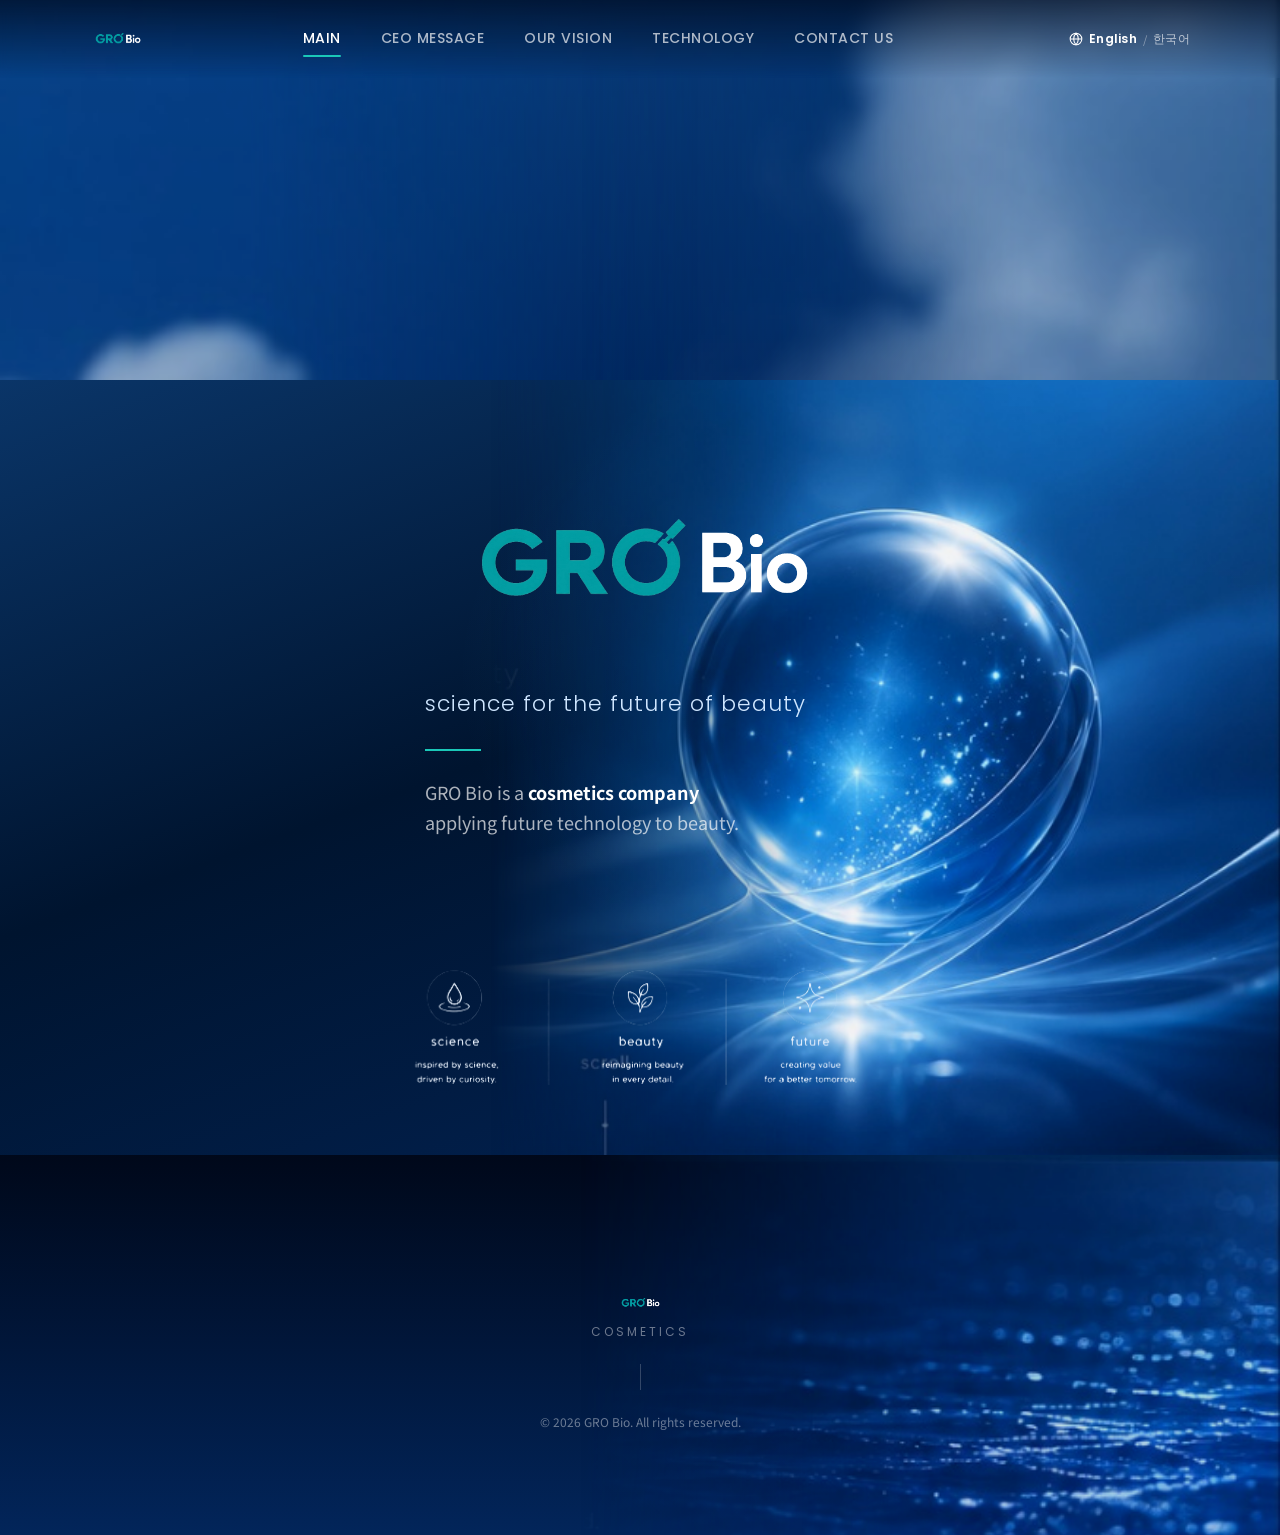
==== commit ef01801a: "Refine Korean translations and add globe icon to lang toggle" ====
--- a/index.html
+++ b/index.html
@@ -21,9 +21,10 @@
       <a href="contact.html" class="eng"><span class="lang-en">CONTACT US</span><span class="lang-kr">문의하기</span></a>
     </nav>
     <div class="lang-switch">
+      <svg class="lang-globe" viewBox="0 0 24 24" fill="none" stroke="currentColor" stroke-width="1.8"><circle cx="12" cy="12" r="10"/><path d="M2 12h20M12 2a15.3 15.3 0 0 1 4 10 15.3 15.3 0 0 1-4 10 15.3 15.3 0 0 1-4-10 15.3 15.3 0 0 1 4-10z"/></svg>
       <button class="lang-btn" data-lang="en" onclick="setLang('en')">English</button>
       <span class="lang-sep">/</span>
-      <button class="lang-btn" data-lang="kr" onclick="setLang('kr')">한글</button>
+      <button class="lang-btn" data-lang="kr" onclick="setLang('kr')">한국어</button>
     </div>
     <button class="nav-toggle" aria-label="Open menu"><span></span></button>
   </div>
@@ -40,7 +41,7 @@
     <img class="hero-mark" src="assets/logo-white.png" alt="GRO Bio">
     <p class="hero-tagline eng">science for the future of beauty</p>
     <div class="hero-rule"></div>
-    <p class="hero-desc"><span class="lang-en">GRO Bio is a <strong>cosmetics company</strong><br>applying future technology to beauty.</span><span class="lang-kr">GRO Bio는 차세대 기술을 아름다움에<br>접목하는 회사입니다.</span></p>
+    <p class="hero-desc"><span class="lang-en">GRO Bio is a <strong>cosmetics company</strong><br>applying future technology to beauty.</span><span class="lang-kr">GRO Bio 는 새로운 기술과 솔루션으로<br>고객과 함께 합니다.</span></p>
   </div>
   <div class="hero-pillars"><img src="assets/pillars-graphic.png" alt="science, beauty, future"></div>
 </section>
--- a/style.css
+++ b/style.css
@@ -219,6 +219,7 @@
 html[data-lang="kr"] .lang-kr{display:inline}
 html[data-lang="kr"] .lang-en{display:none}
 
+.lang-globe{width:14px;height:14px;color:var(--white);flex-shrink:0}
 .lang-switch{display:flex;align-items:center;gap:4px;margin-left:20px;flex-shrink:0}
 .lang-btn{
   background:none;border:none;color:var(--muted);cursor:pointer;
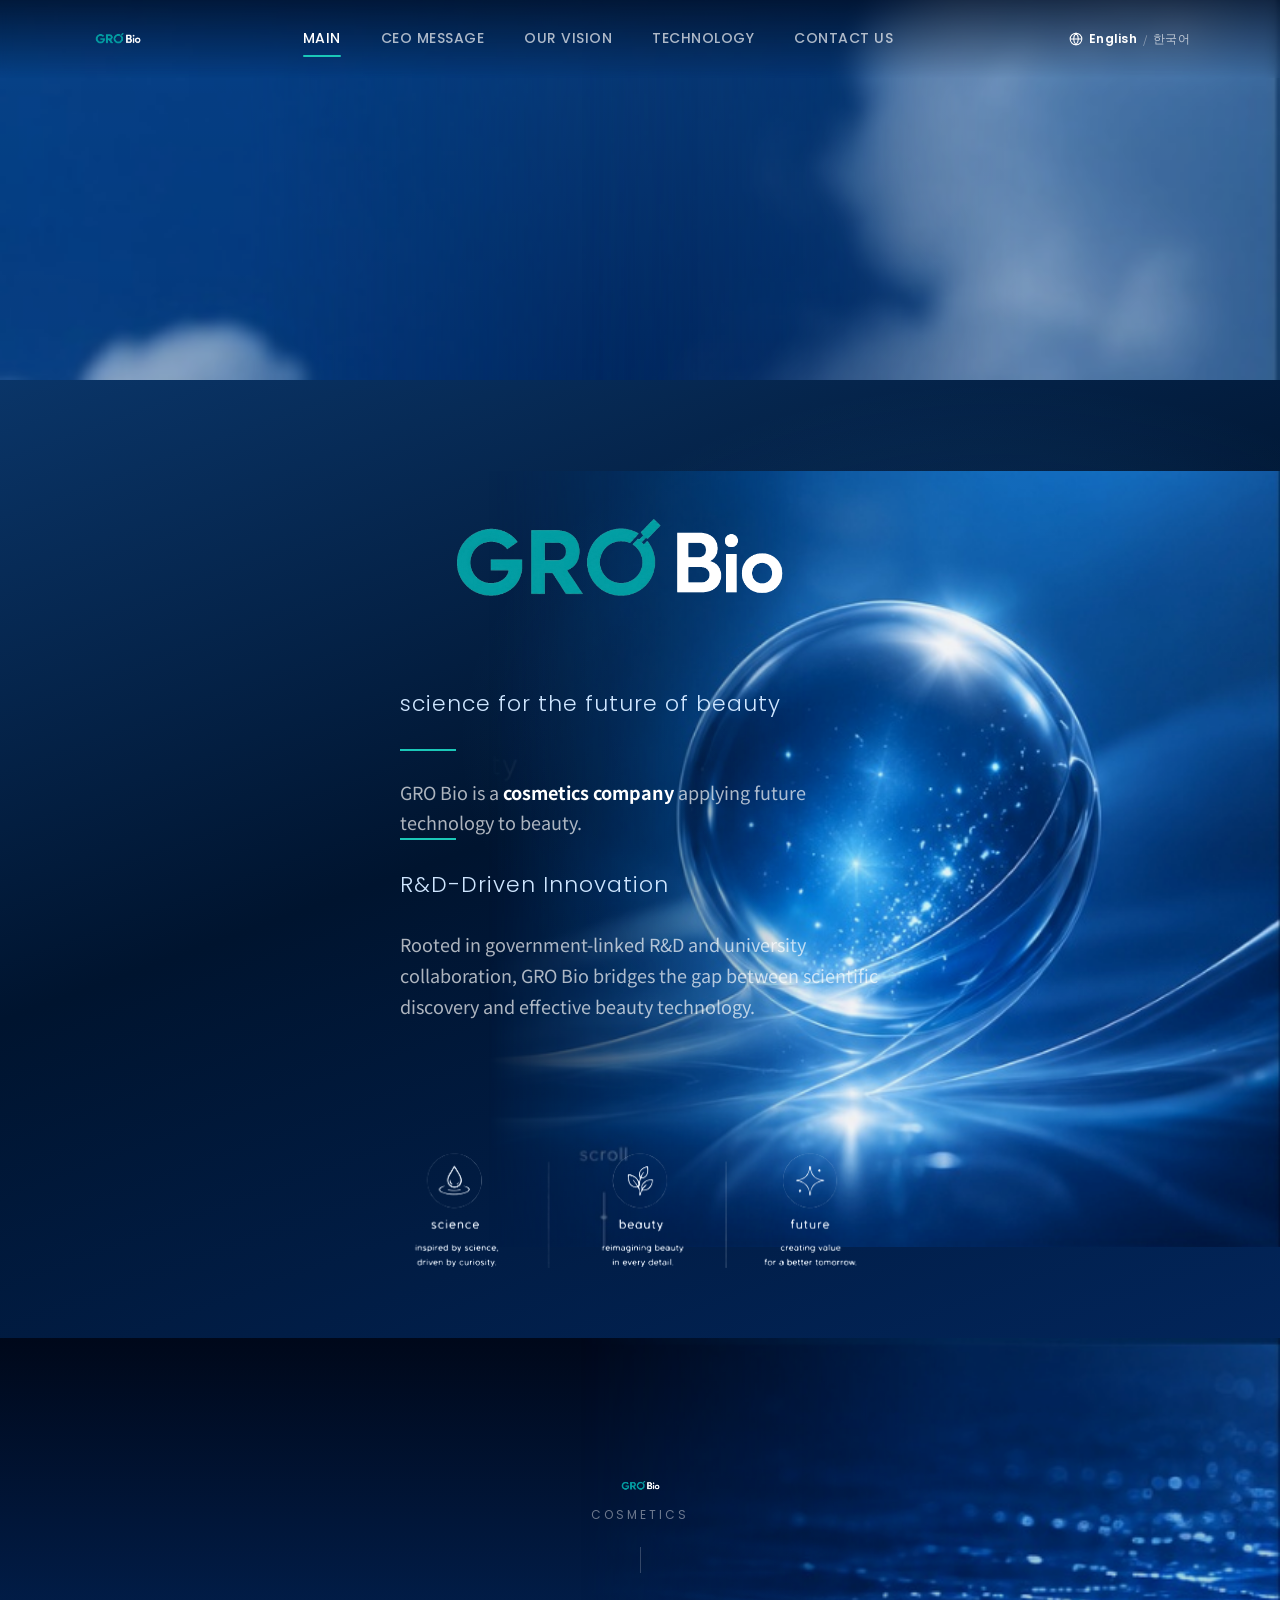
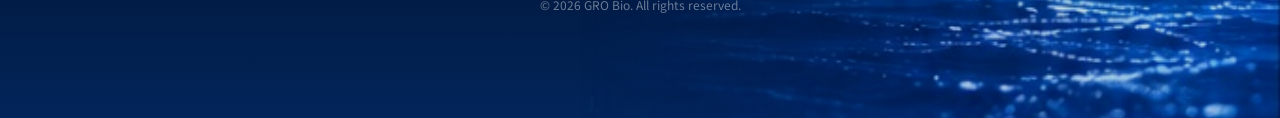
==== commit a7a32dbd: "Add R&D section to main page, update contact" ====
--- a/index.html
+++ b/index.html
@@ -41,7 +41,10 @@
     <img class="hero-mark" src="assets/logo-white.png" alt="GRO Bio">
     <p class="hero-tagline eng">science for the future of beauty</p>
     <div class="hero-rule"></div>
-    <p class="hero-desc"><span class="lang-en">GRO Bio is a <strong>cosmetics company</strong><br>applying future technology to beauty.</span><span class="lang-kr">GRO Bio 는 새로운 기술과 솔루션으로<br>고객과 함께 합니다.</span></p>
+    <p class="hero-desc"><span class="lang-en">GRO Bio is a <strong>cosmetics company</strong> applying future technology to beauty.</span><span class="lang-kr">GRO Bio 는 새로운 기술과 솔루션으로 고객과 함께 합니다.</span></p>
+    <div class="hero-rule"></div>
+    <p class="hero-tagline"><span class="lang-en">R&amp;D-Driven Innovation</span><span class="lang-kr">R&amp;D 중심 혁신</span></p>
+    <p class="hero-desc"><span class="lang-en">Rooted in government-linked R&amp;D and university collaboration, GRO Bio bridges the gap between scientific discovery and effective beauty technology.</span><span class="lang-kr">정부 연계 R&amp;D 사업과 국내 유수 대학과의 산학 협력을 기반으로, GRO Bio는 과학적 발견을 실제 뷰티 기술로 연결합니다.</span></p>
   </div>
   <div class="hero-pillars"><img src="assets/pillars-graphic.png" alt="science, beauty, future"></div>
 </section>
--- a/style.css
+++ b/style.css
@@ -220,6 +220,10 @@
 html[data-lang="kr"] .lang-en{display:none}
 
 .lang-globe{width:14px;height:14px;color:var(--white);flex-shrink:0}
+
+/* Korean-mode layout overrides */
+html[data-lang="kr"] .ceo-layout{grid-template-columns:1fr}
+html[data-lang="kr"] .page-hero .sub{max-width:780px;font-size:15px}
 .lang-switch{display:flex;align-items:center;gap:4px;margin-left:20px;flex-shrink:0}
 .lang-btn{
   background:none;border:none;color:var(--muted);cursor:pointer;
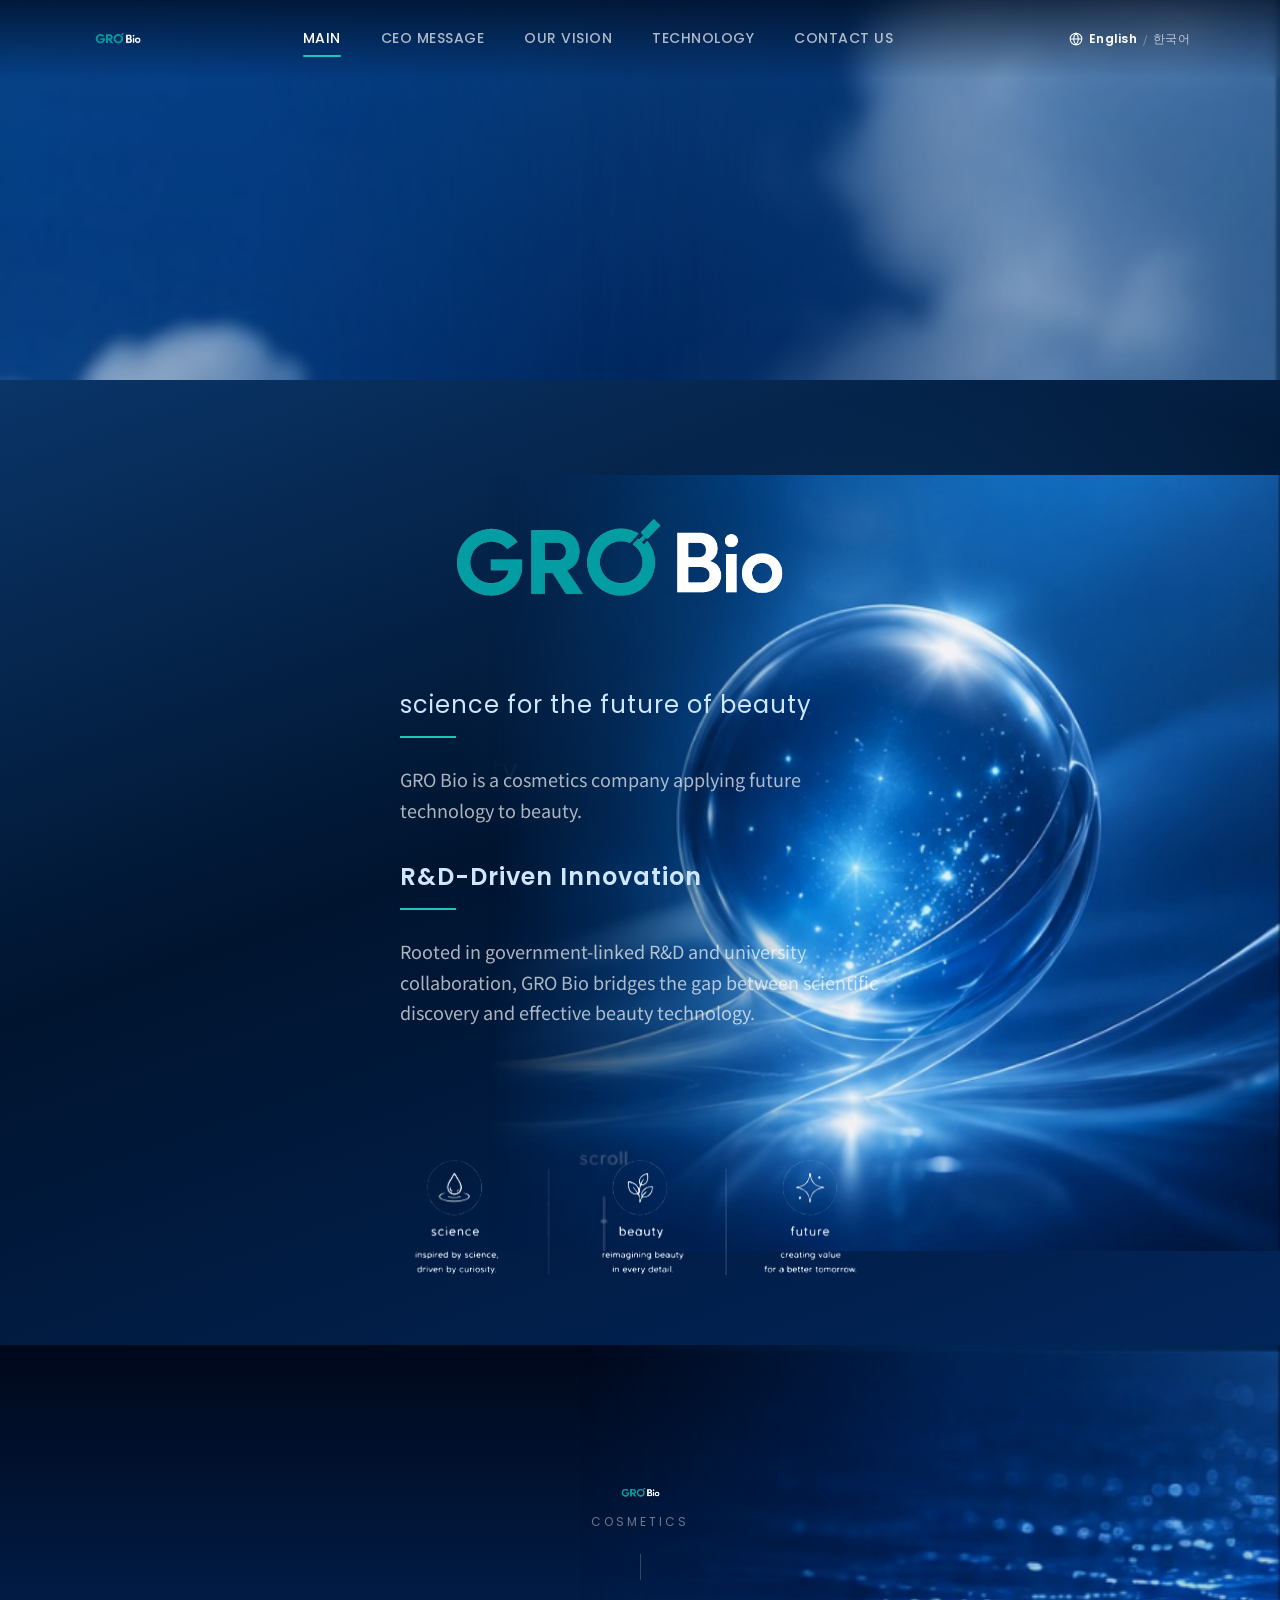
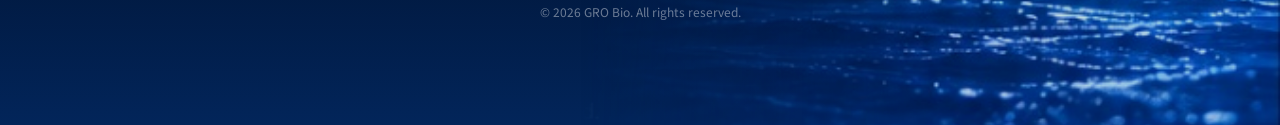
==== commit 80cc9639: "Fix hero layout: tagline style and rule position" ====
--- a/index.html
+++ b/index.html
@@ -41,10 +41,10 @@
     <img class="hero-mark" src="assets/logo-white.png" alt="GRO Bio">
     <p class="hero-tagline eng">science for the future of beauty</p>
     <div class="hero-rule"></div>
-    <p class="hero-desc"><span class="lang-en">GRO Bio is a <strong>cosmetics company</strong> applying future technology to beauty.</span><span class="lang-kr">GRO Bio 는 새로운 기술과 솔루션으로 고객과 함께 합니다.</span></p>
+    <p class="hero-desc"><span class="lang-en">GRO Bio is a cosmetics company applying future technology to beauty.</span><span class="lang-kr">GRO Bio 는 새로운 기술과 솔루션으로 고객과 함께 합니다.</span></p>
+    <p class="hero-tagline hero-tagline--rd"><span class="lang-en">R&amp;D-Driven Innovation</span><span class="lang-kr">R&amp;D 중심 혁신</span></p>
     <div class="hero-rule"></div>
-    <p class="hero-tagline"><span class="lang-en">R&amp;D-Driven Innovation</span><span class="lang-kr">R&amp;D 중심 혁신</span></p>
-    <p class="hero-desc"><span class="lang-en">Rooted in government-linked R&amp;D and university collaboration, GRO Bio bridges the gap between scientific discovery and effective beauty technology.</span><span class="lang-kr">정부 연계 R&amp;D 사업과 국내 유수 대학과의 산학 협력을 기반으로, GRO Bio는 과학적 발견을 실제 뷰티 기술로 연결합니다.</span></p>
+    <p class="hero-desc"><span class="lang-en">Rooted in government-linked R&amp;D and university collaboration, GRO Bio bridges the gap between scientific discovery and effective beauty technology.</span><span class="lang-kr">정부 R&amp;D 사업과 국내 유수 대학과의 산학 협력을 기반으로, GRO Bio는 과학적 발견을 실제 뷰티 기술로 연결합니다.</span></p>
   </div>
   <div class="hero-pillars"><img src="assets/pillars-graphic.png" alt="science, beauty, future"></div>
 </section>
--- a/style.css
+++ b/style.css
@@ -119,9 +119,10 @@
 .hero-inner{position:relative;z-index:2;padding:90px 0 60px}
 .hero-mark{width:min(430px,72vw);margin-bottom:26px}
 .hero-tagline{
-  font-family:'Poppins',sans-serif;font-weight:300;font-size:clamp(16px,2.4vw,22px);
-  letter-spacing:1px;color:var(--ice);margin-bottom:26px;
-}
+  font-family:'Poppins',sans-serif;font-weight:400;font-size:clamp(18px,2.6vw,24px);
+  letter-spacing:1px;color:var(--ice);margin-bottom:10px;
+}
+.hero-tagline--rd{font-weight:600;margin-top:32px}
 .hero-rule{width:56px;height:2px;background:var(--teal);margin-bottom:26px}
 .hero-desc{
   font-size:clamp(15px,1.8vw,18px);color:var(--muted);font-weight:400;max-width:480px;
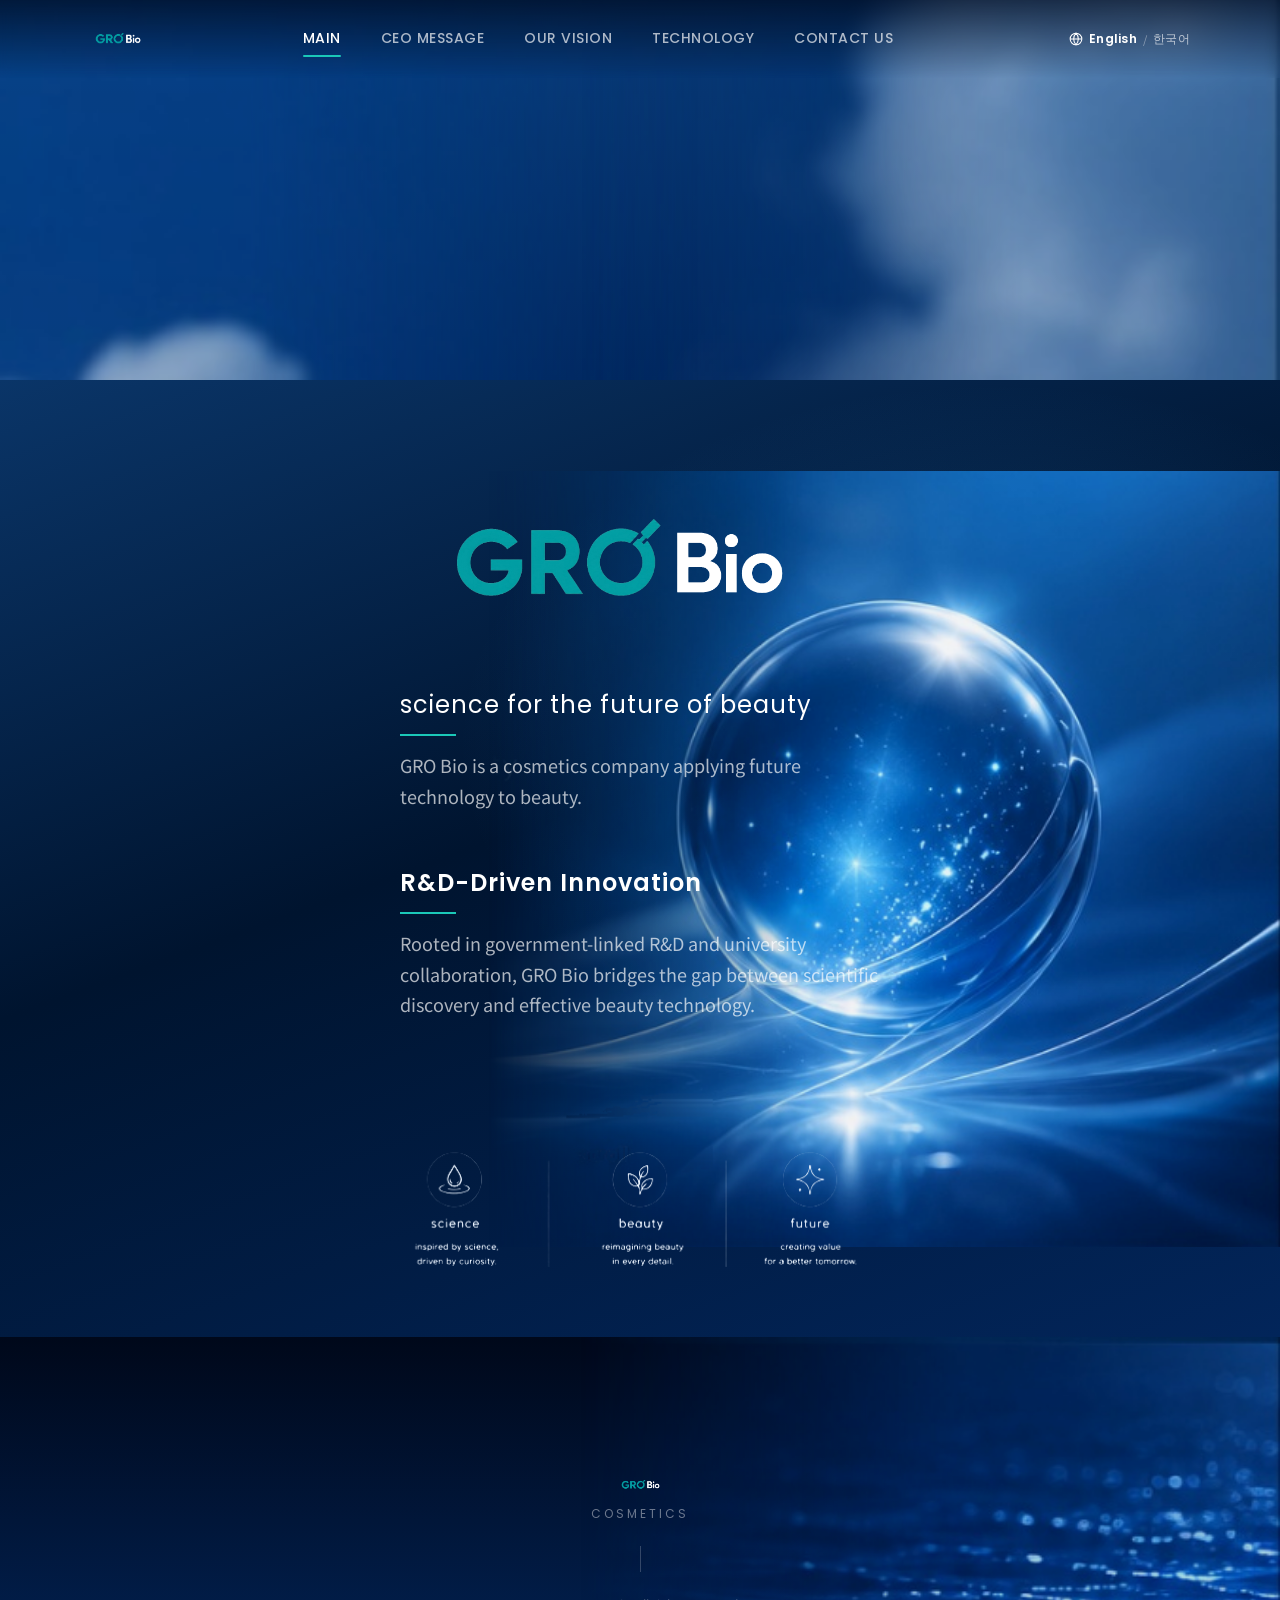
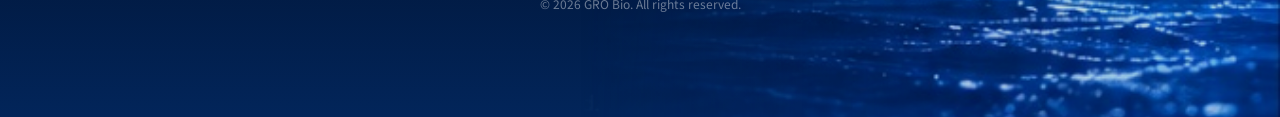
==== commit a97797d2: "Update hero Korean description text" ====
--- a/index.html
+++ b/index.html
@@ -44,7 +44,7 @@
     <p class="hero-desc"><span class="lang-en">GRO Bio is a cosmetics company applying future technology to beauty.</span><span class="lang-kr">GRO Bio 는 새로운 기술과 솔루션으로 고객과 함께 합니다.</span></p>
     <p class="hero-tagline hero-tagline--rd"><span class="lang-en">R&amp;D-Driven Innovation</span><span class="lang-kr">R&amp;D 중심 혁신</span></p>
     <div class="hero-rule"></div>
-    <p class="hero-desc"><span class="lang-en">Rooted in government-linked R&amp;D and university collaboration, GRO Bio bridges the gap between scientific discovery and effective beauty technology.</span><span class="lang-kr">정부 R&amp;D 사업과 국내 유수 대학과의 산학 협력을 기반으로, GRO Bio는 과학적 발견을 실제 뷰티 기술로 연결합니다.</span></p>
+    <p class="hero-desc"><span class="lang-en">Rooted in government-linked R&amp;D and university collaboration, GRO Bio bridges the gap between scientific discovery and effective beauty technology.</span><span class="lang-kr">정부 R&amp;D 사업과 국내 유수 대학과의 산학 협력을 통해 최신 과학을 뷰티 산업에 실현시킵니다.</span></p>
   </div>
   <div class="hero-pillars"><img src="assets/pillars-graphic.png" alt="science, beauty, future"></div>
 </section>
--- a/style.css
+++ b/style.css
@@ -120,10 +120,10 @@
 .hero-mark{width:min(430px,72vw);margin-bottom:26px}
 .hero-tagline{
   font-family:'Poppins',sans-serif;font-weight:400;font-size:clamp(18px,2.6vw,24px);
-  letter-spacing:1px;color:var(--ice);margin-bottom:10px;
-}
-.hero-tagline--rd{font-weight:600;margin-top:32px}
-.hero-rule{width:56px;height:2px;background:var(--teal);margin-bottom:26px}
+  letter-spacing:1px;color:var(--white);margin-bottom:8px;
+}
+.hero-tagline--rd{font-weight:600;margin-top:52px}
+.hero-rule{width:56px;height:2px;background:var(--teal);margin-bottom:14px}
 .hero-desc{
   font-size:clamp(15px,1.8vw,18px);color:var(--muted);font-weight:400;max-width:480px;
 }
@@ -306,7 +306,7 @@
   .contact-photo-col{grid-column:1;grid-row:2;padding-top:0;display:flex;justify-content:center}
   .contact-photo-col .company-photo{width:67%}
   .contact-grid>.contact-card{grid-column:1;grid-row:3}
-  .hero-orb{width:100%;opacity:.55}
+  .hero-orb{width:80%;opacity:.55;background-position:right center}
 }
 
 @media (max-width:720px){
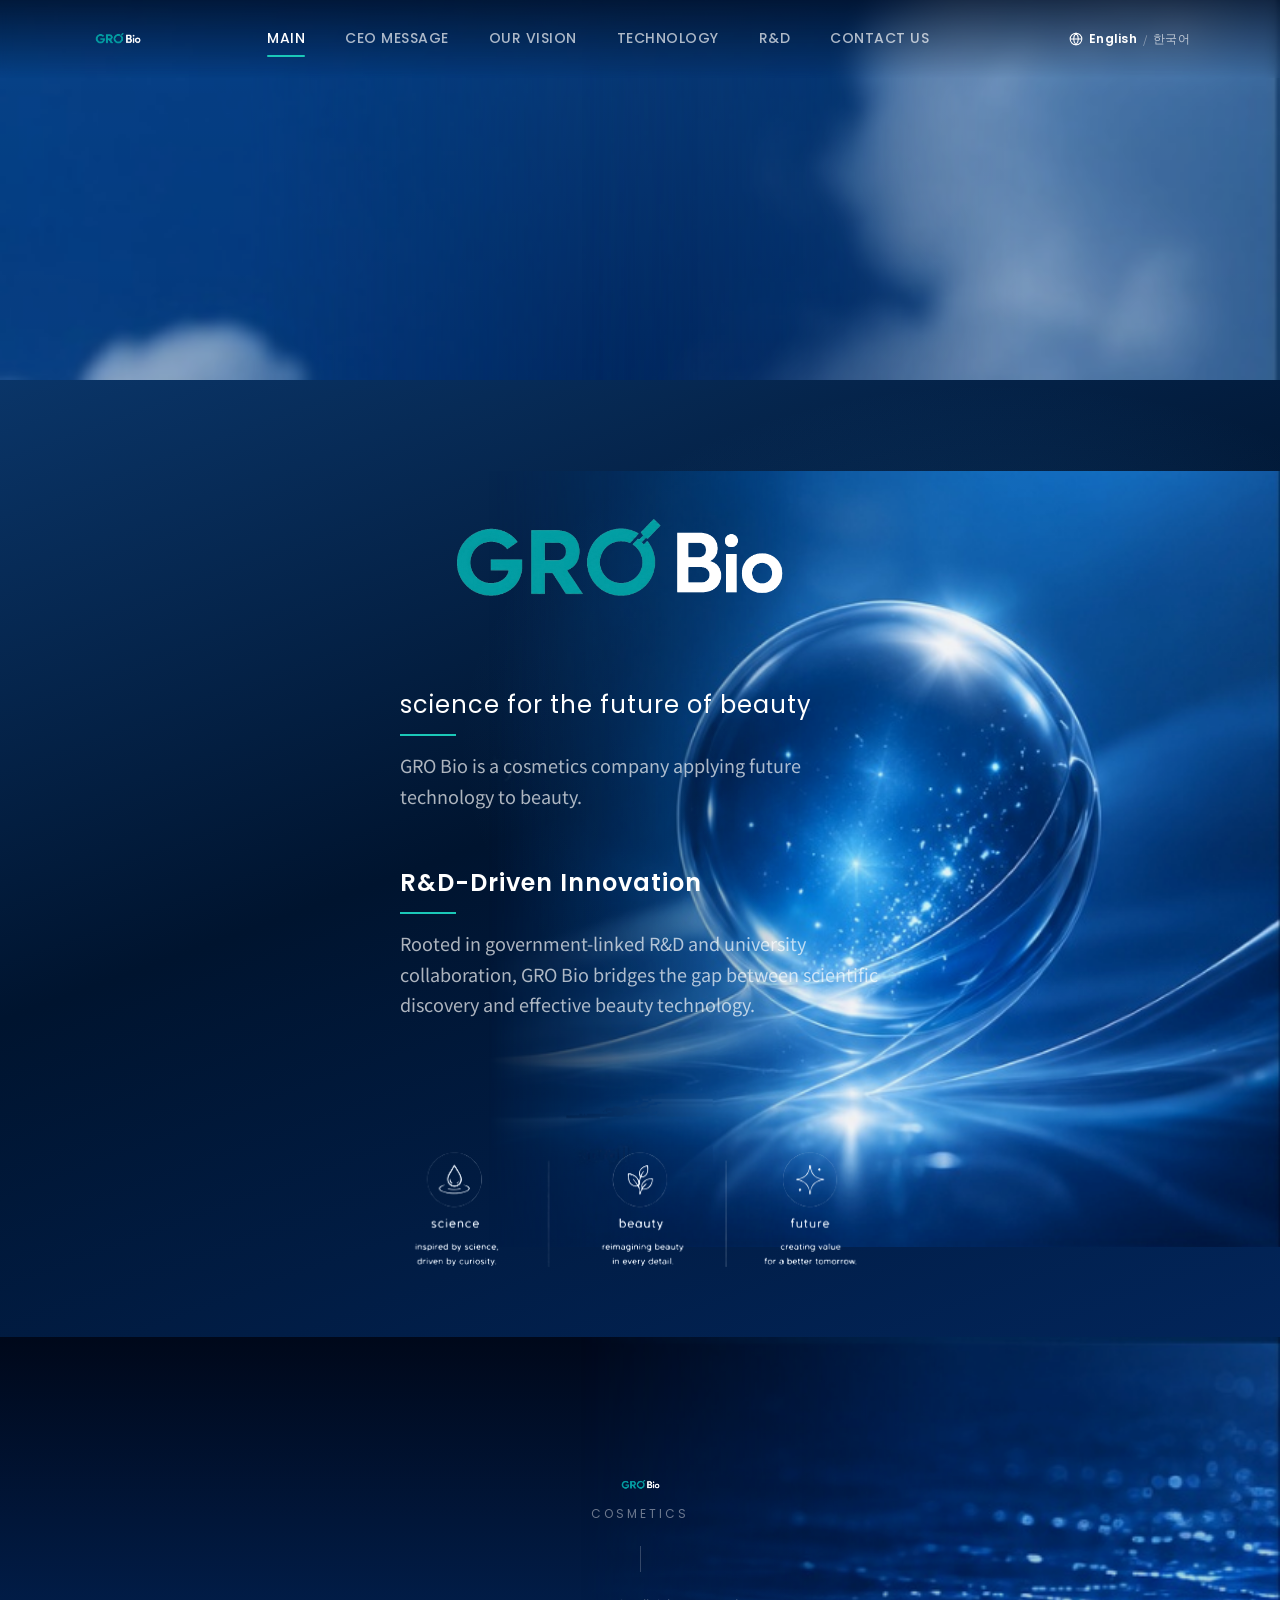
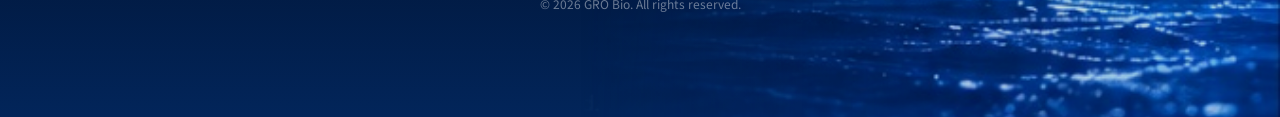
==== commit 604cab2a: "Add R&D page and update navigation" ====
--- a/index.html
+++ b/index.html
@@ -18,6 +18,7 @@
       <a href="ceo.html" class="eng"><span class="lang-en">CEO MESSAGE</span><span class="lang-kr">CEO 인사</span></a>
       <a href="vision.html" class="eng"><span class="lang-en">OUR VISION</span><span class="lang-kr">비전</span></a>
       <a href="technology.html" class="eng"><span class="lang-en">TECHNOLOGY</span><span class="lang-kr">기술</span></a>
+      <a href="rd.html" class="eng"><span class="lang-en">R&amp;D</span><span class="lang-kr">R&amp;D</span></a>
       <a href="contact.html" class="eng"><span class="lang-en">CONTACT US</span><span class="lang-kr">문의하기</span></a>
     </nav>
     <div class="lang-switch">
